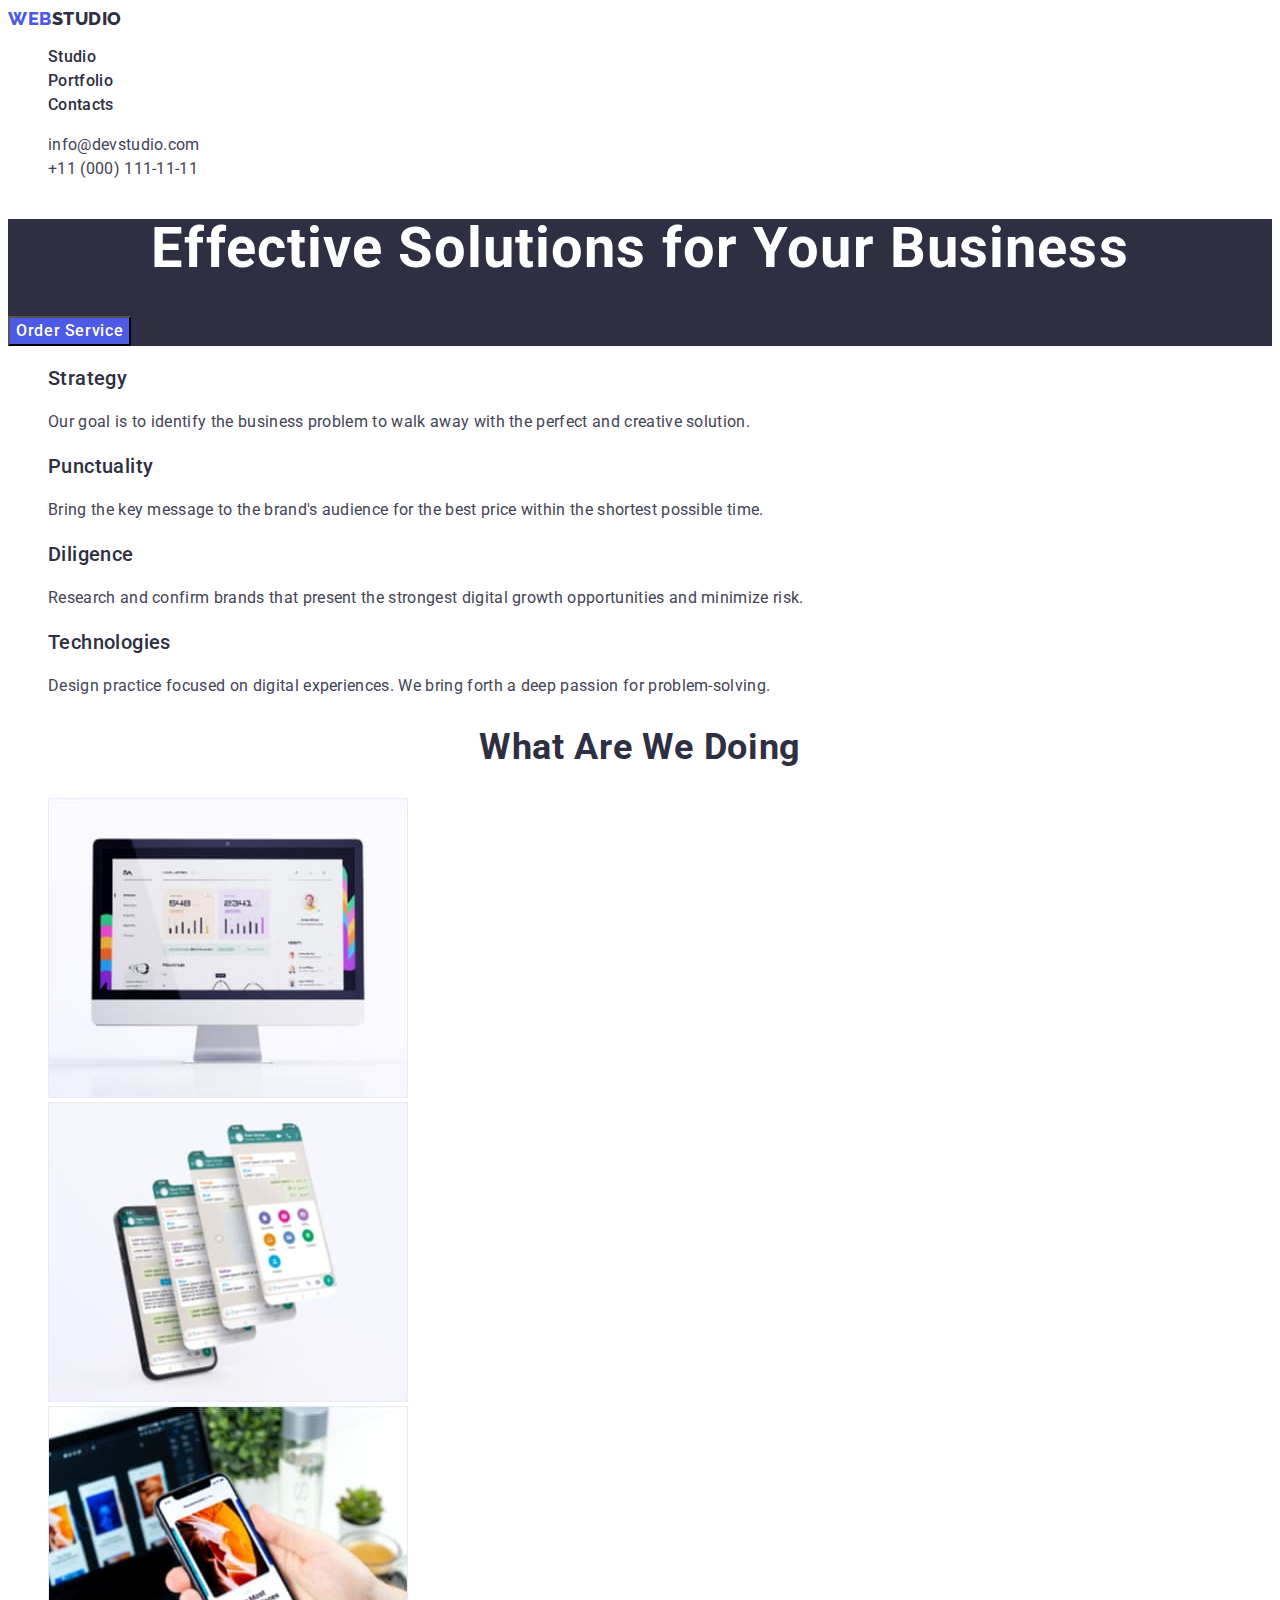
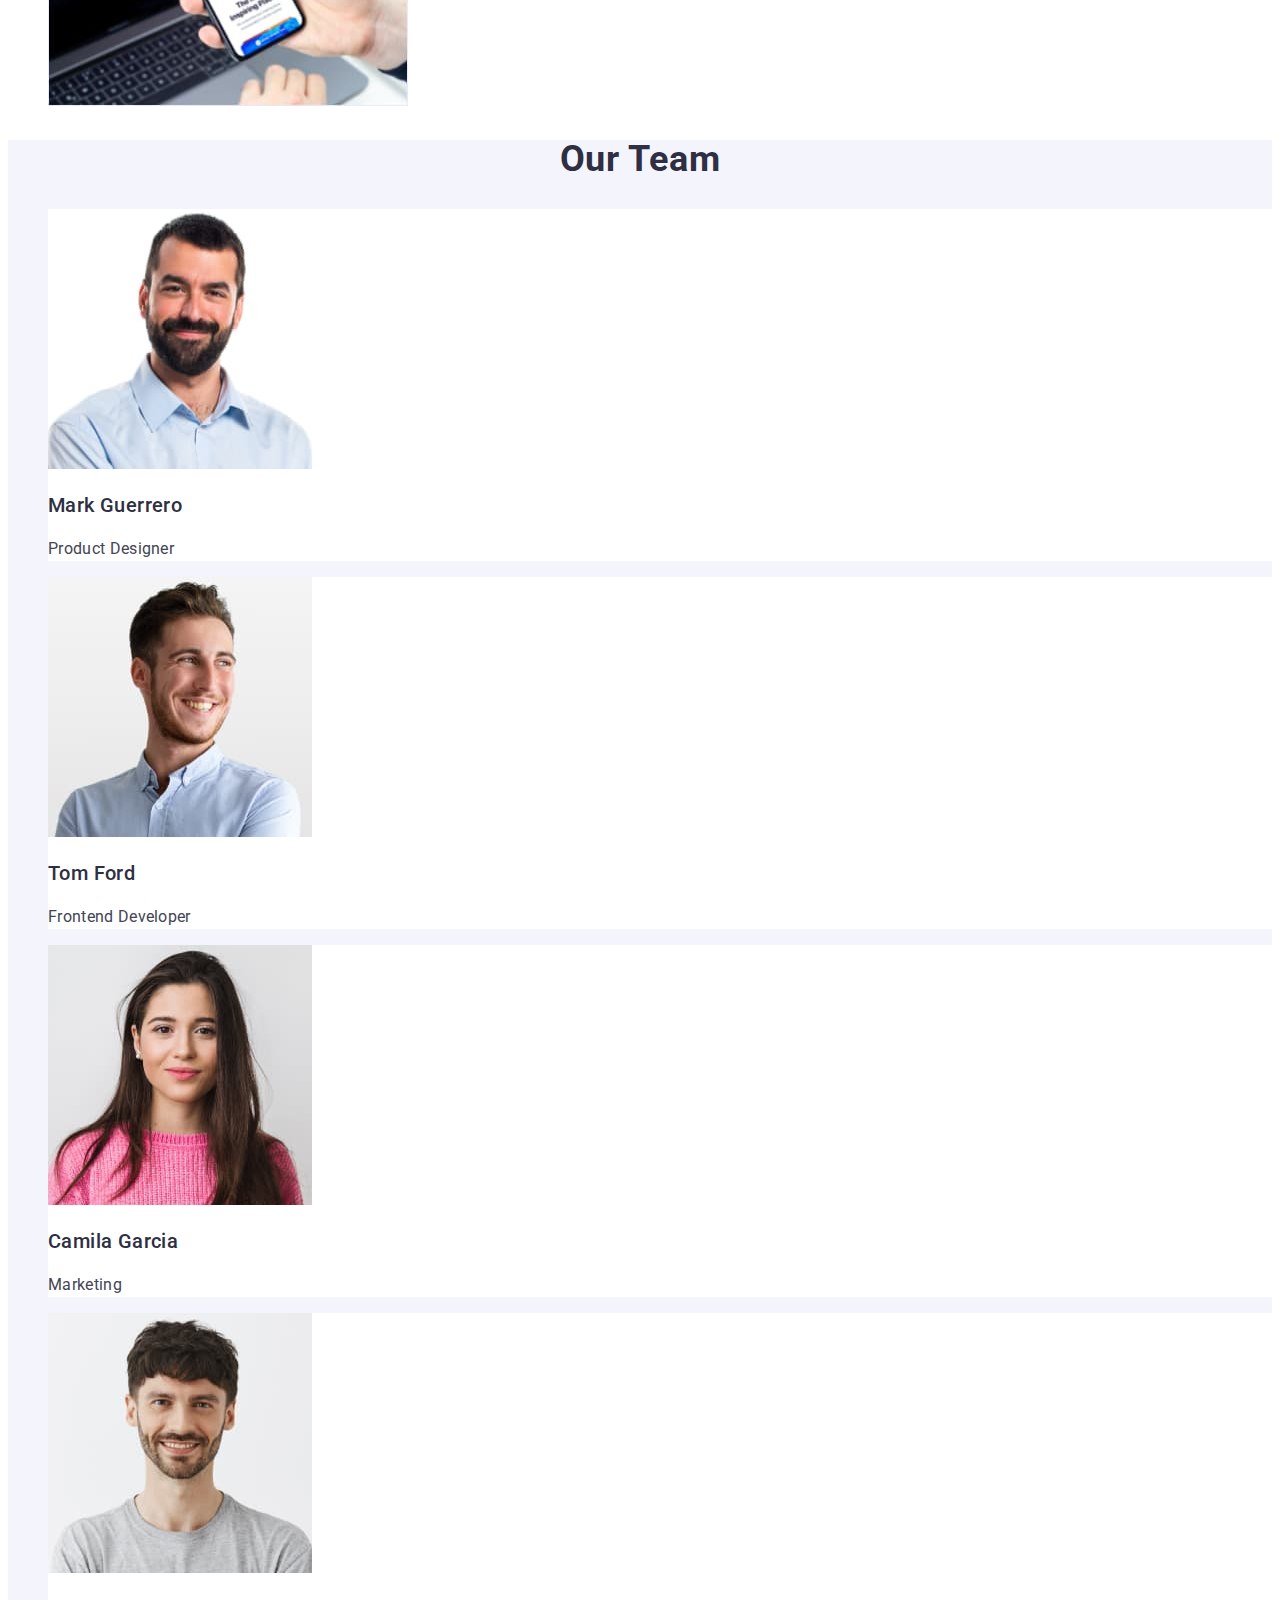
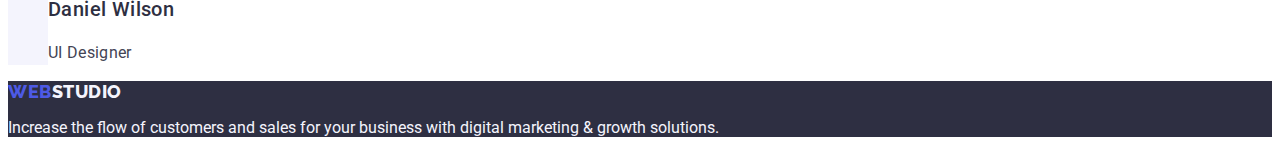
==== index.html @ 3f7d2af2 "Initial commit" ====
<!DOCTYPE html>
<html lang="en">

<head>
    <meta charset="UTF-8">
    <meta http-equiv="X-UA-Compatible" content="IE=edge">
    <meta name="viewport" content="width=device-width, initial-scale=1.0">
    <title>Document</title>

    <link rel="preconnect" href="https://fonts.googleapis.com">
    <link rel="preconnect" href="https://fonts.gstatic.com" crossorigin>
    <link href="https://fonts.googleapis.com/css2?family=Raleway:wght@800&family=Roboto:wght@400;500;700;900&display=swap" rel="stylesheet">

    <link rel="stylesheet" href="./css/styles.css">
</head>

<body>
    
    <header class="page-header">
        <nav class="main-nav">
            <a class="logo-link link" href="./index.html">Web<span style="color: #2e2f42;">Studio</span></a>

            <ul class="menu-list list">
                <li class="menu-item"><a class="link menu-link" href="./index.html">Studio</a></li>
                <li class="menu-item"><a class="link menu-link" href="./portfolio.html">Portfolio</a></li>
                <li class="menu-item"><a class="link menu-link" href="">Contacts</a></li>
            </ul>
        </nav>

        <address class="addres-list"> 
            <ul class="list">
                <li><a class="link link-addres"  href="mailto:info@devstudio.com">info@devstudio.com</a></li>
                <li><a class="link link-addres" href="tel:+110001111111">+11 (000) 111-11-11</a></li>
            </ul>
        </address>
            

    </header>

        <main>

            
            <section class="hero">
                <h1 class="main-title">Effective Solutions for Your Business</h1>
                <button type="button" class="order-btn">Order Service</button>
            </section>
            

            <section>
                <h2 class="sub-title" hidden>features</h2>
                <ul class="list">
            
                    <li>
                        <h3 class="sub-title-text">Strategy</h3>
                        <p class="par">Our goal is to identify the business problem to walk away with the perfect and creative solution.</p>
                    </li>

                    <li>
                        <h3 class="sub-title-text">Punctuality</h3>
                        <p class="par">Bring the key message to the brand's audience for the best price within the shortest possible time.</p>
                    </li>

                    <li>
                        <h3 class="sub-title-text">Diligence</h3>
                        <p class="par">Research and confirm brands that present the strongest digital growth opportunities and minimize risk.</p>
                    </li>

                    <li>
                        <h3 class="sub-title-text">Technologies</h3>
                        <p class="par">Design practice focused on digital experiences. We bring forth a deep passion for problem-solving.</p>
                    </li>
                </ul>

            </section>

                
            <section>

                <h2 class="sub-title">What are we doing</h2>

                <ul class="list">
                    <li><img src="./images/main/monitor.jpg" alt="monitor" width="360"></li>
                    <li><img src="./images/main/phones.jpg" alt="screen" width="360"></li>
                    <li><img src="./images/main/phone.jpg" alt="phone" width="360"></li>
                </ul>
            </section>

            <section class="section-team">
                <h2 class="sub-title" >Our Team</h2>
                <ul class="list">
                    <li class="list-team">
                        <img src="./images/main/mark.jpg" alt="mark" width="264">
                        <h3 class="sub-title-text">Mark Guerrero</h3>
                        <p class="par">Product Designer</p>
                    </li>

                    <li class="list-team">
                        <img src="./images/main/tom.jpg" alt="tom" width="264">
                        <h3 class="sub-title-text">Tom Ford</h3>
                        <p class="par">Frontend Developer</p>
                    </li>

                    <li class="list-team">
                        <img src="./images/main/camila.jpg" alt="camila" width="264">
                        <h3 class="sub-title-text">Camila Garcia</h3>
                        <p class="par">Marketing</p>
                    </li>

                    <li class="list-team">
                        <img src="./images/main/daniel.jpg" alt="daniel" width="264">
                        <h3 class="sub-title-text">Daniel Wilson</h3>
                        <p class="par">UI Designer</p>
                    </li>
                </ul>
            </section>
        </main>

        <footer class="foot">           
                <a class="logo-link link" href="./index.html">Web<span class="logotext">Studio</span></a>
                <p class="par-f">Increase the flow of customers and sales for your business with digital marketing & growth solutions.</p>
        </footer>
</body>
</html>
---- css/styles.css ----
.list {
    list-style: none;
} 

.link {
text-decoration: none;
}

body {
    font-family: "Roboto", sans-serif;
    color: #434455;
}

.page-header {

}

.main-nav {

}

.logo-link {
    font-family: "Raleway", sans-serif;
    font-weight: 800;
    font-size: 18px;
    line-height: 1.17;
    letter-spacing: 0.03em;
    text-transform: uppercase;
    color: #4D5AE5;
}

.logo-text {
    color: #2e2f42;
}

.menu-list {

}

.menu-item {
    color: #2e2f42;
    font-weight: 500;
    line-height: 1.5;
    letter-spacing: 0.02em;

}

.menu-link {
    color: #2e2f42;
    
    }

.menu-link:hover,
.menu-link:focus {
    color: #404bbf;
}

.addres-list {
    font-style: normal;
}

.link-addres {
    font-size: 16px;
    line-height: 1.5;
    letter-spacing: 0.02em;
    color: #434455;
    ;
}

.link-addres:hover,
.link-addres:focus {
    color: #404bbf;
}

.hero {
    background-color: #2e2f42;
}

.main-title {
    font-size: 56px;
    line-height: 1.07;
    text-align: center;
    letter-spacing: 0.02em;
    color: #ffffff;
}

.order-btn {
    font-family: "Roboto", sans-serif;
    font-weight: 500;
    font-size: 16px;
    line-height: 1.5;
    letter-spacing: 0.04em;
    color: #ffffff;
    cursor: pointer;
    background: #4D5AE5;
}

.order-btn:hover,
.order-btn:focus {
    color: #404BBF; 
}

.sub-title {
    font-size: 36px;
    line-height: 1.11;
    text-align: center;
    letter-spacing: 0.02em;
    text-transform: capitalize;
    color: #2e2f42;

}

.sub-title-text {
    font-weight: 500;
    font-size: 20px;
    line-height: 1.2;
    letter-spacing: 0.02em;
    color: #2e2f42;
}

.par {
    font-size: 16px;
    line-height: 1.5;
    letter-spacing: 0.02em;
    color: #434455;
}

.section-team {
    background-color: #F4F4FD
}

.list-team {
    background-color: #FFFFFF
}

.foot {
    background-color: #2e2f42;
}

.logotext {
    color: #f4f4fd;
}

.par-f {
    color: #f4f4fd;
}

.main-port {

}

.but-port {
    font-family: "Roboto", sans-serif;
    font-weight: 500;
    font-size: 16px;
    line-height: 1.5;
    letter-spacing: 0.04em;
    color: #4d5ae5;
    cursor: pointer;
    background-color: #F4F4FD;
}

.but-port:hover,
.but-port:focus {
    color: #FFFFFF;
    background-color: #404BBF;
}
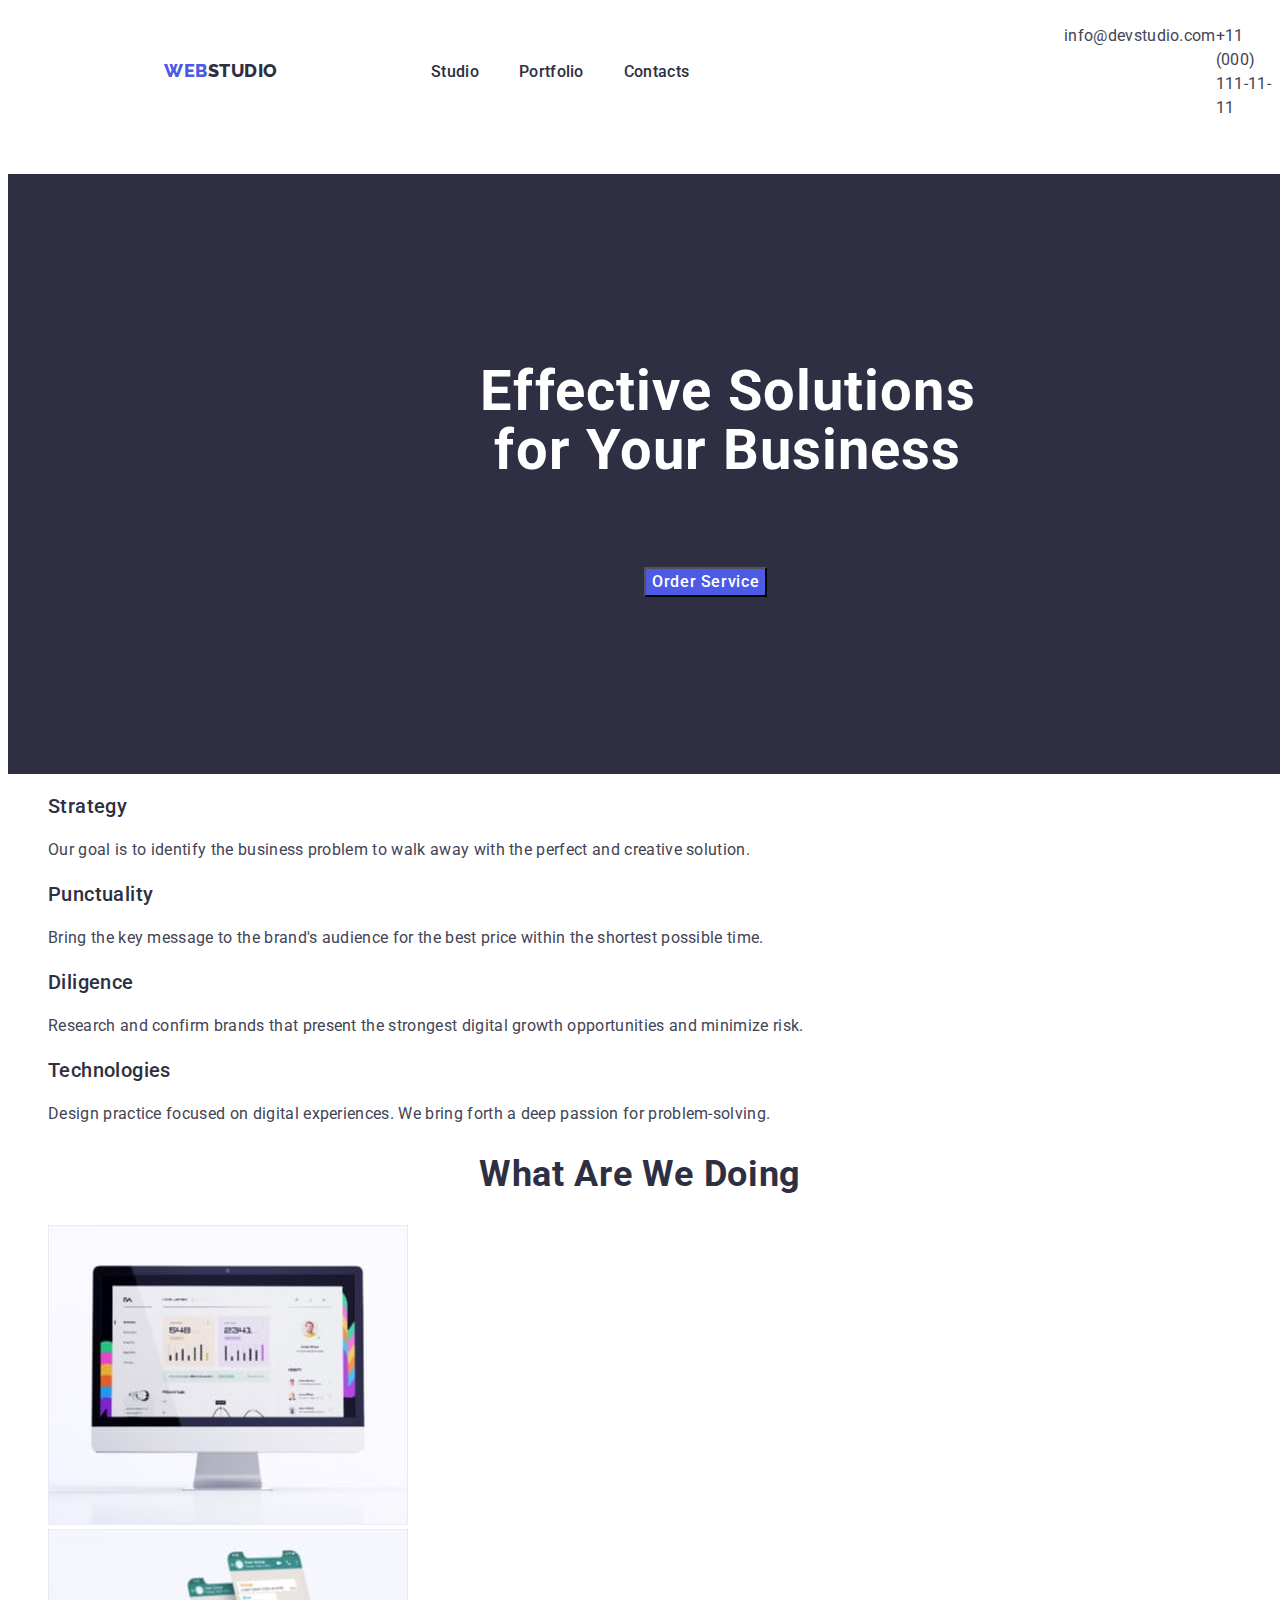
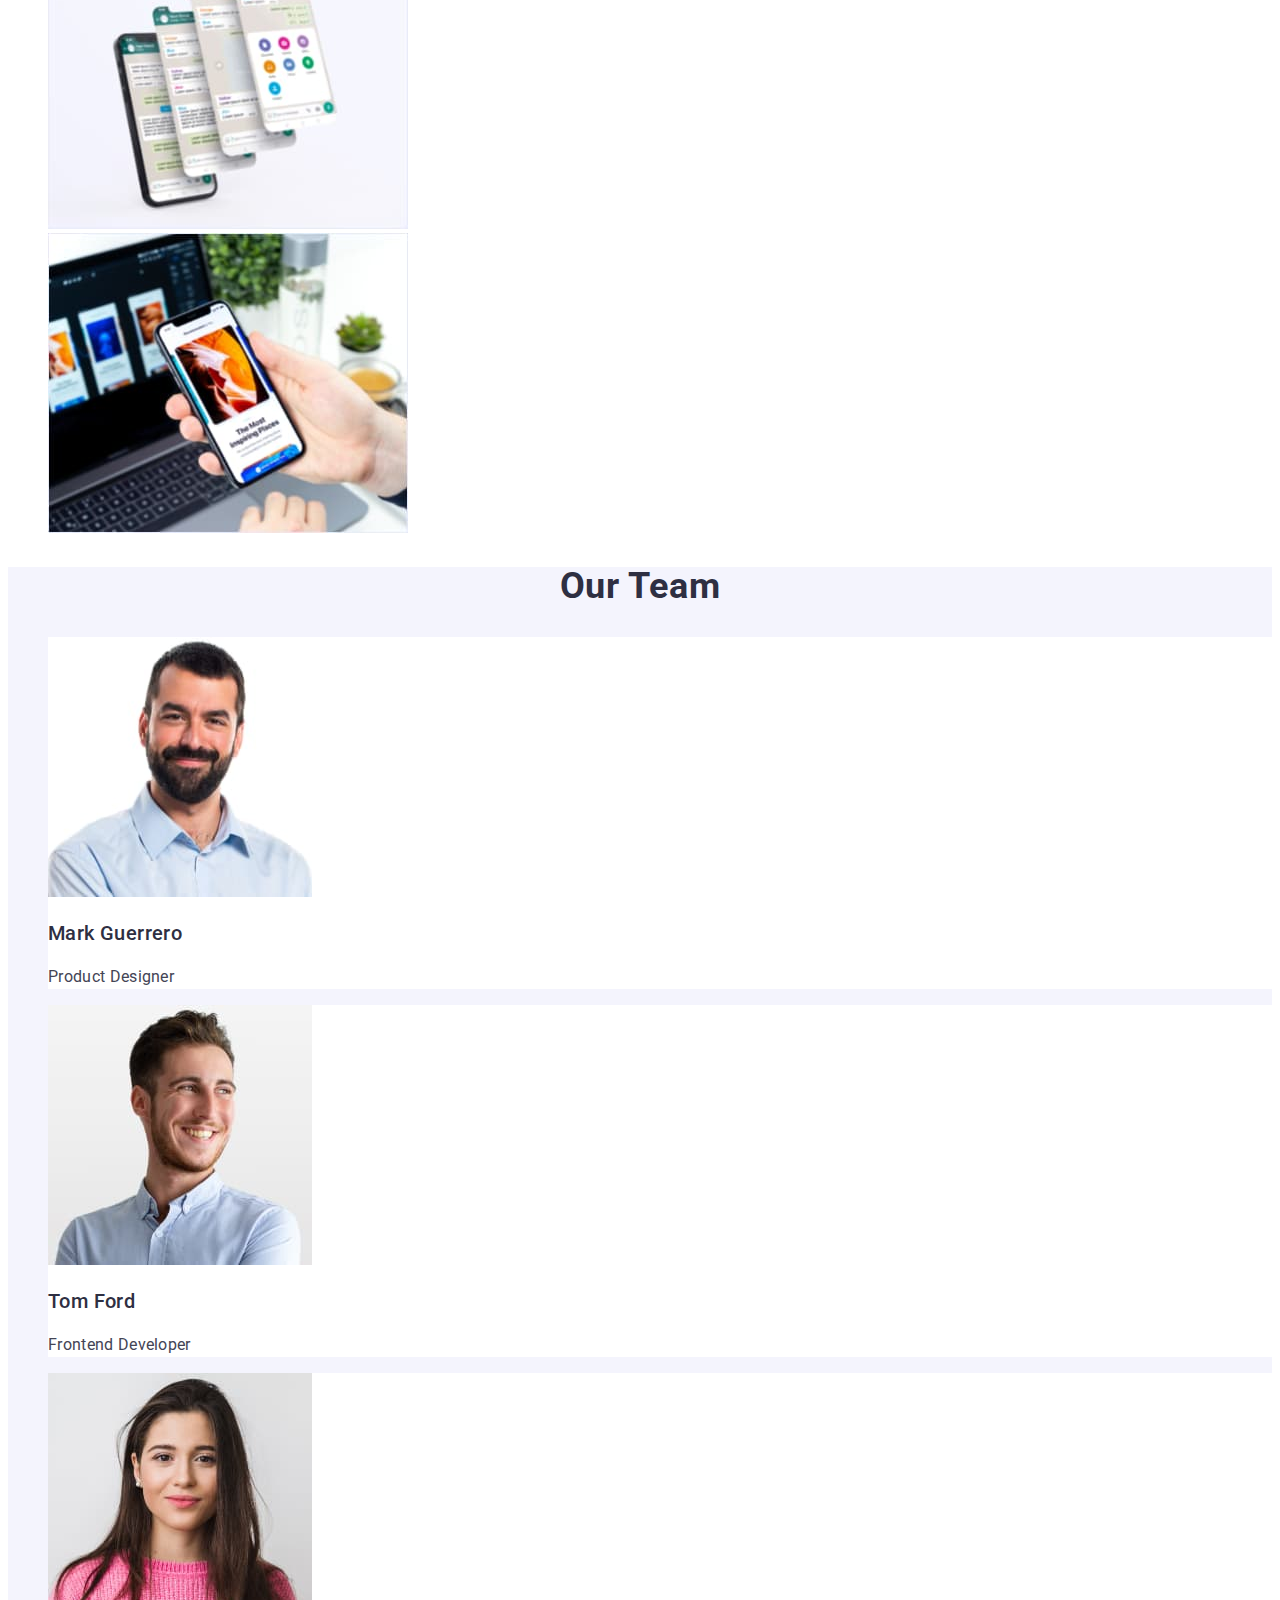
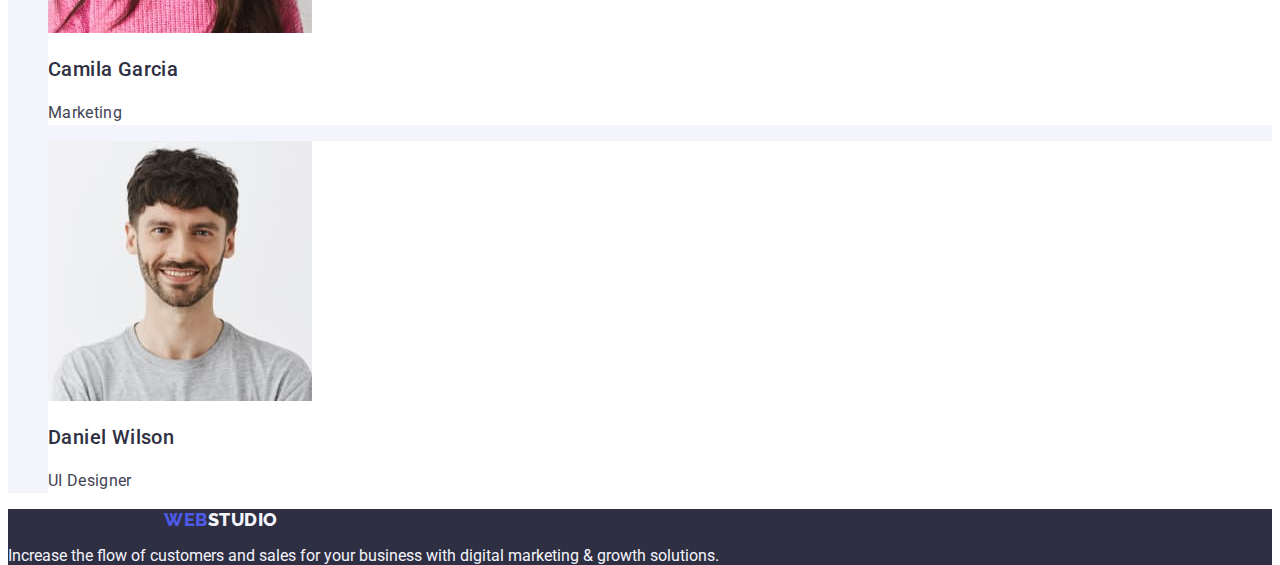
==== commit fc8464d3: "edit" ====
--- a/index.html
+++ b/index.html
@@ -12,9 +12,10 @@
     <link href="https://fonts.googleapis.com/css2?family=Raleway:wght@800&family=Roboto:wght@400;500;700;900&display=swap" rel="stylesheet">
 
     <link rel="stylesheet" href="./css/styles.css">
+    <link rel="stylesheet" href="node_modules/modern-normalize/modern-normalize.css">
 </head>
 
-<body>
+<body class="container">
     
     <header class="page-header">
         <nav class="main-nav">
@@ -28,7 +29,7 @@
         </nav>
 
         <address class="addres-list"> 
-            <ul class="list">
+            <ul class="list-adress list">
                 <li><a class="link link-addres"  href="mailto:info@devstudio.com">info@devstudio.com</a></li>
                 <li><a class="link link-addres" href="tel:+110001111111">+11 (000) 111-11-11</a></li>
             </ul>
--- a/css/styles.css
+++ b/css/styles.css
@@ -6,18 +6,27 @@
 text-decoration: none;
 }
 
+.container {
+height: 1158px;
+
+}
+
 body {
     font-family: "Roboto", sans-serif;
     color: #434455;
 }
 
-.page-header {
-
+.page-header { 
+    display: flex;
+    align-items: center;
 }
 
 .main-nav {
-
-}
+    display: flex;
+    
+}
+
+
 
 .logo-link {
     font-family: "Raleway", sans-serif;
@@ -27,6 +36,11 @@
     letter-spacing: 0.03em;
     text-transform: uppercase;
     color: #4D5AE5;
+    width: 115px;
+    height: 24px;
+    margin: 24px 0px 24px 156px;
+    margin-right: 76px;
+    margin-left: 156px;
 }
 
 .logo-text {
@@ -34,16 +48,26 @@
 }
 
 .menu-list {
-
-}
+    display: flex;
+    margin: auto;
+    width: 261px;
+    height: 24px;
+    padding: 24px 0px 24px 76px;
+    align-self: center;
+    }
+
 
 .menu-item {
     color: #2e2f42;
     font-weight: 500;
     line-height: 1.5;
     letter-spacing: 0.02em;
-
-}
+}
+
+.menu-item:not(:last-child) {
+    margin-right: 40px;
+}
+
 
 .menu-link {
     color: #2e2f42;
@@ -57,6 +81,13 @@
 
 .addres-list {
     font-style: normal;
+    display: flex;    
+    margin-left: 332px;
+}
+
+.list-adress {
+    display: flex;
+
 }
 
 .link-addres {
@@ -74,6 +105,9 @@
 
 .hero {
     background-color: #2e2f42;
+    height: 600px;
+    width: 1440px;
+
 }
 
 .main-title {
@@ -82,6 +116,10 @@
     text-align: center;
     letter-spacing: 0.02em;
     color: #ffffff;
+    height: 120px;
+    width: 496px;
+    padding-top: 188px;
+    padding-left: 472px;
 }
 
 .order-btn {
@@ -93,6 +131,8 @@
     color: #ffffff;
     cursor: pointer;
     background: #4D5AE5;
+    margin-top: 48px;
+    margin-left: 636px;
 }
 
 .order-btn:hover,
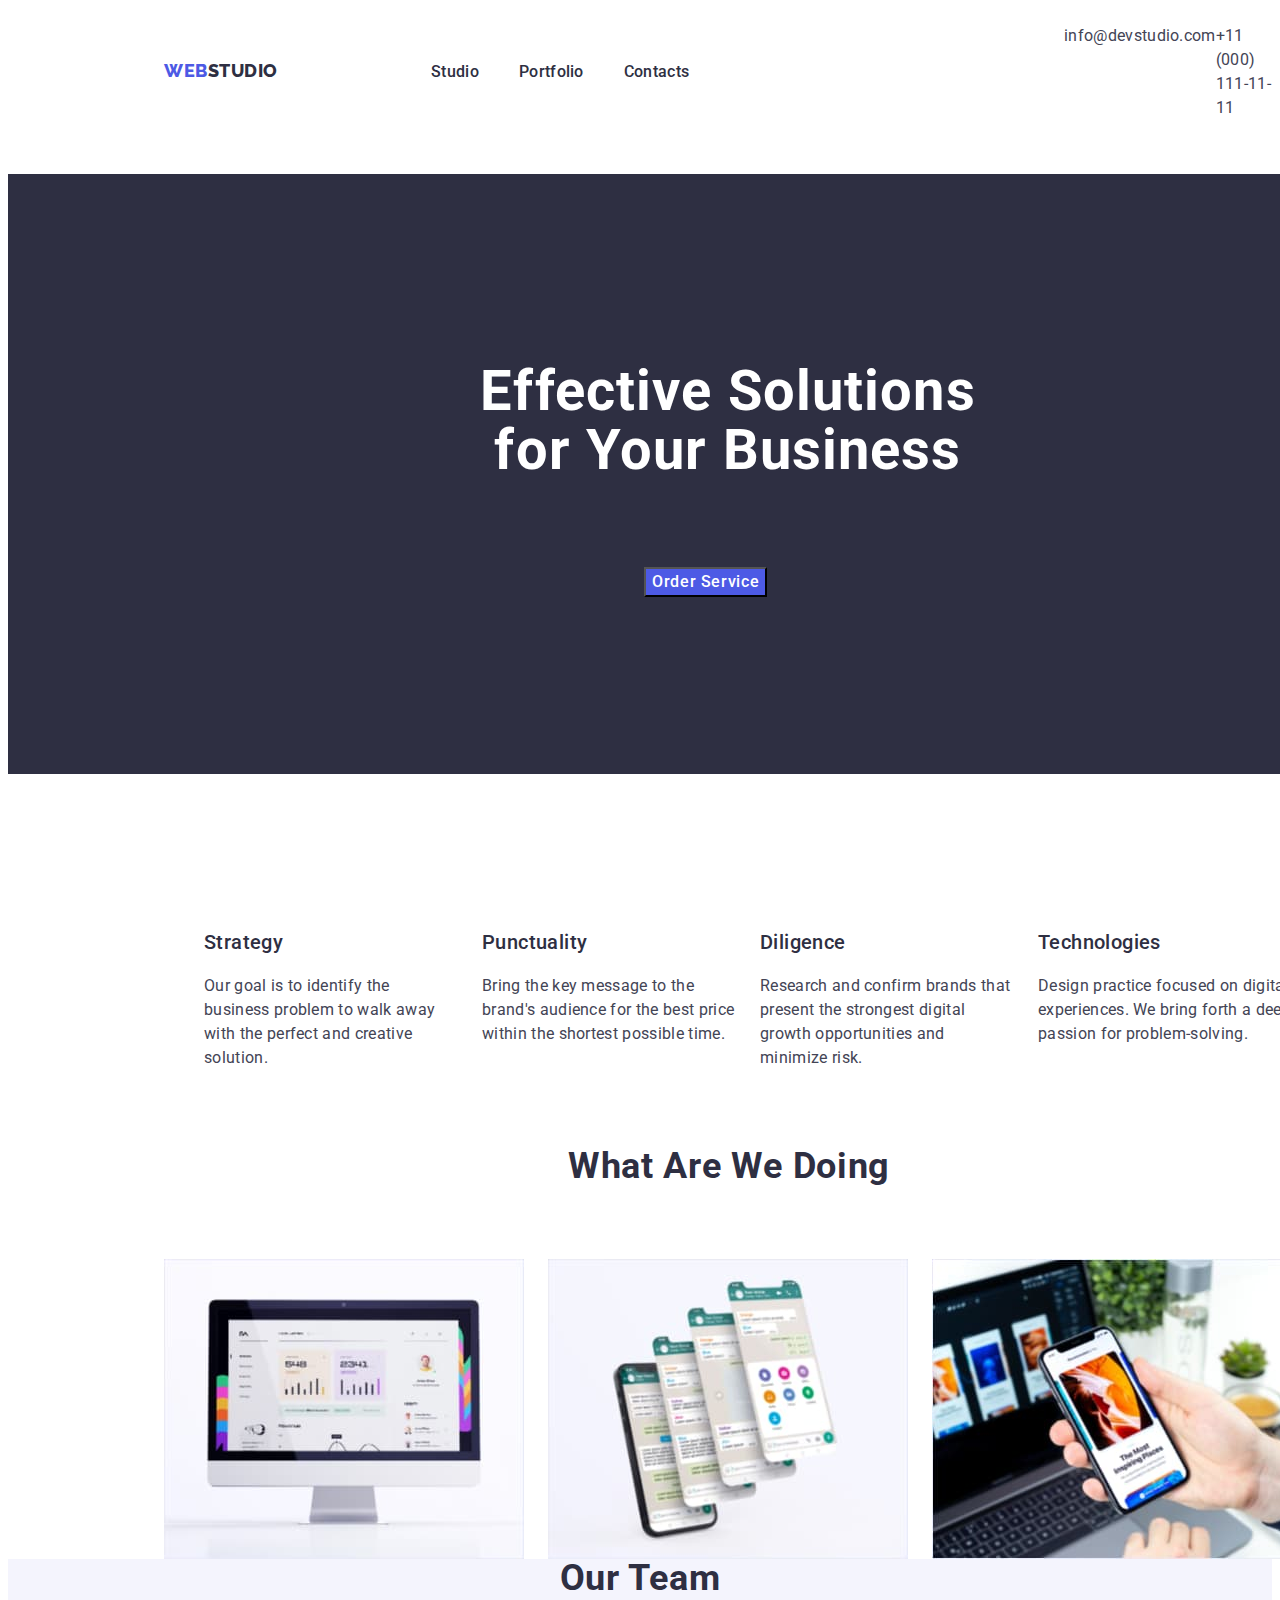
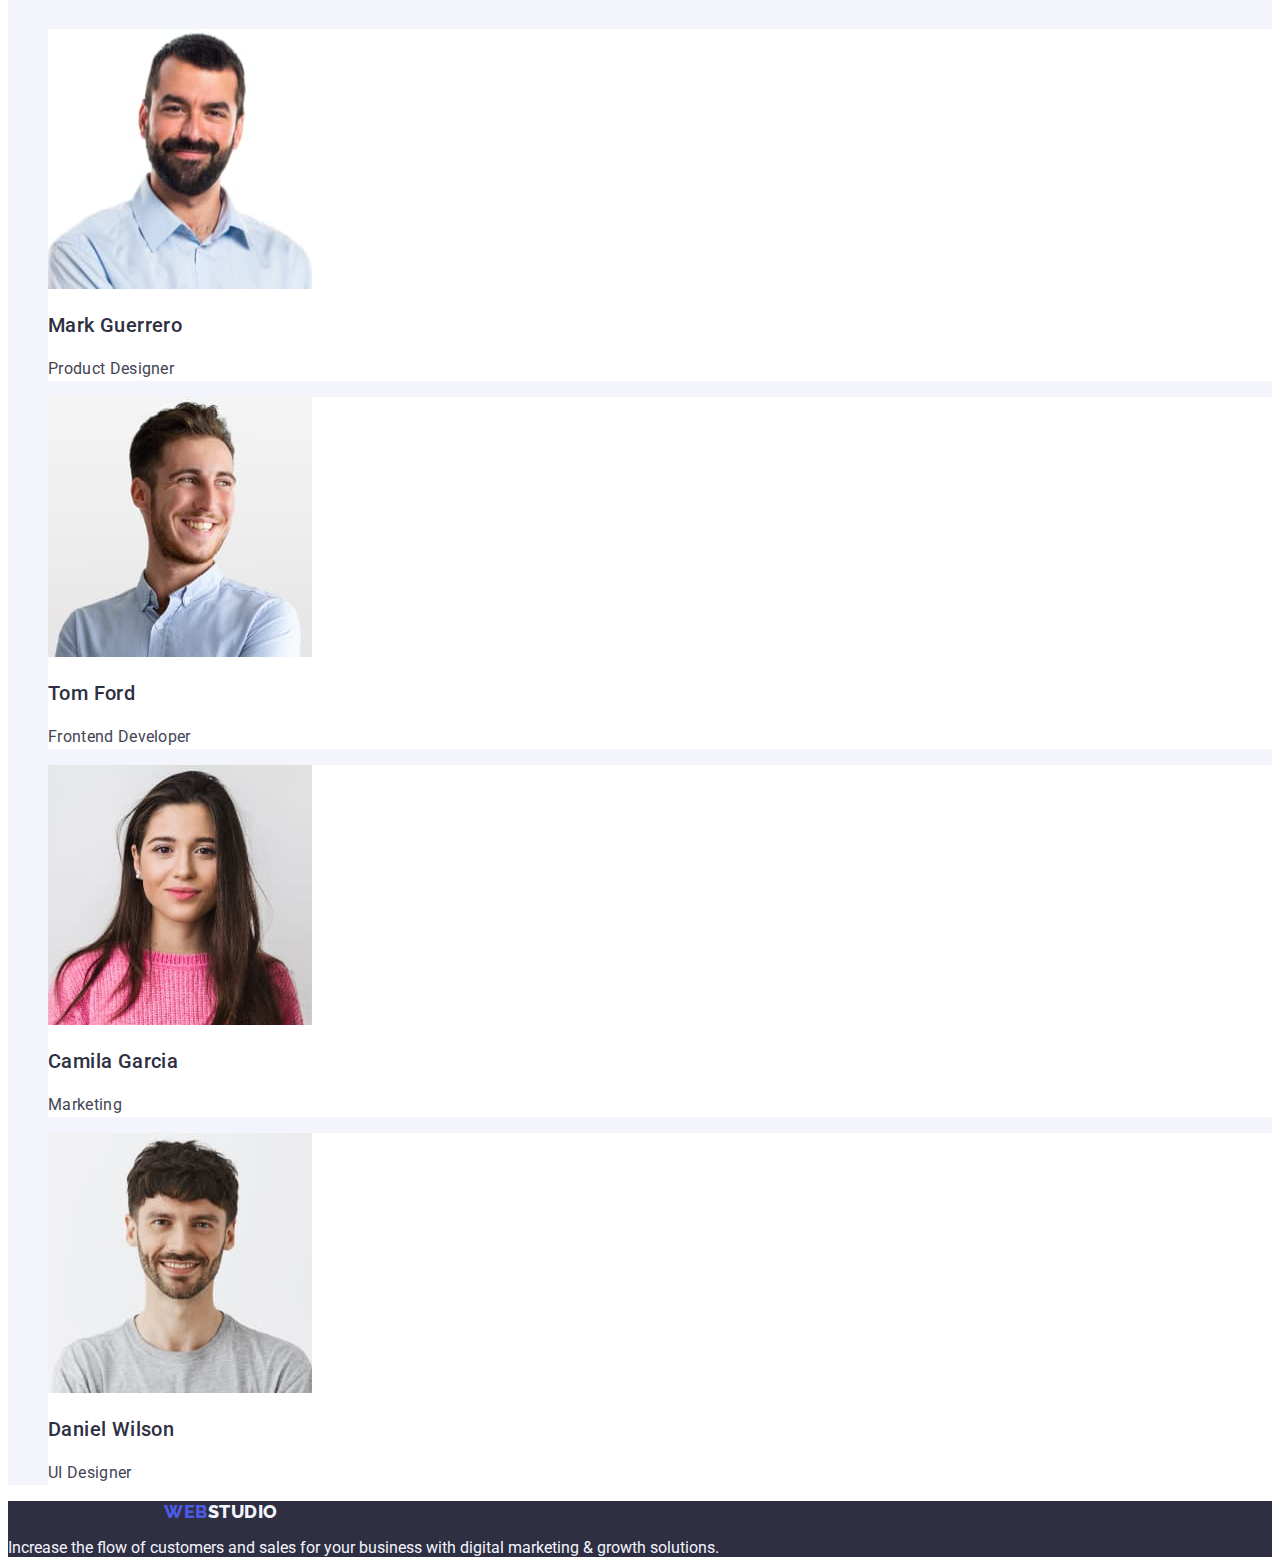
==== commit 1e8ea644: "edit" ====
--- a/index.html
+++ b/index.html
@@ -47,26 +47,26 @@
             </section>
             
 
-            <section>
+            <section class="section-list">
                 <h2 class="sub-title" hidden>features</h2>
-                <ul class="list">
+                <ul class="list future-list">
             
-                    <li>
+                    <li class="future-list-item">
                         <h3 class="sub-title-text">Strategy</h3>
                         <p class="par">Our goal is to identify the business problem to walk away with the perfect and creative solution.</p>
                     </li>
 
-                    <li>
+                    <li class="future-list-item">
                         <h3 class="sub-title-text">Punctuality</h3>
                         <p class="par">Bring the key message to the brand's audience for the best price within the shortest possible time.</p>
                     </li>
 
-                    <li>
+                    <li class="future-list-item">
                         <h3 class="sub-title-text">Diligence</h3>
                         <p class="par">Research and confirm brands that present the strongest digital growth opportunities and minimize risk.</p>
                     </li>
 
-                    <li>
+                    <li class="future-list-item">
                         <h3 class="sub-title-text">Technologies</h3>
                         <p class="par">Design practice focused on digital experiences. We bring forth a deep passion for problem-solving.</p>
                     </li>
@@ -75,14 +75,14 @@
             </section>
 
                 
-            <section>
+            <section class="pic-section">
 
-                <h2 class="sub-title">What are we doing</h2>
+                <h2 class="sub-title sub-title-pic">What are we doing</h2>
 
-                <ul class="list">
-                    <li><img src="./images/main/monitor.jpg" alt="monitor" width="360"></li>
-                    <li><img src="./images/main/phones.jpg" alt="screen" width="360"></li>
-                    <li><img src="./images/main/phone.jpg" alt="phone" width="360"></li>
+                <ul class="list pic-list">
+                    <li class="pic-list-item"><img src="./images/main/monitor.jpg" alt="monitor" width="360"></li>
+                    <li class="pic-list-item"><img src="./images/main/phones.jpg" alt="screen" width="360"></li>
+                    <li class="pic-list-item"><img src="./images/main/phone.jpg" alt="phone" width="360"></li>
                 </ul>
             </section>
 
--- a/css/styles.css
+++ b/css/styles.css
@@ -140,6 +140,32 @@
     color: #404BBF; 
 }
 
+.section-list {
+    padding-left: 156px;
+    padding-top: 120px;
+    height: 104px;
+    width: 1128px;
+}
+
+.future-list {
+    display: flex;
+}
+
+.future-list-item {
+    width: 264px;
+}
+
+.future-list-item:not(:last-child) {
+    margin-right: 24px;
+}
+
+.pic-section {
+    height: 412px;
+    width: 1128px;
+    padding-top: 120px;
+}
+
+
 .sub-title {
     font-size: 36px;
     line-height: 1.11;
@@ -147,7 +173,11 @@
     letter-spacing: 0.02em;
     text-transform: capitalize;
     color: #2e2f42;
-
+    }
+
+.sub-title-pic {
+    width: 324px;
+    margin-left: 559px;
 }
 
 .sub-title-text {
@@ -156,6 +186,22 @@
     line-height: 1.2;
     letter-spacing: 0.02em;
     color: #2e2f42;
+    
+}
+
+.pic-list{
+    display: flex;
+    margin-top: 72px;
+    padding-left: 156px;
+}
+
+.pic-list-item {
+    width: 360px;
+    height: 300px;
+}
+
+.pic-list-item:not(:last-child) {
+    margin-right: 24px;
 }
 
 .par {
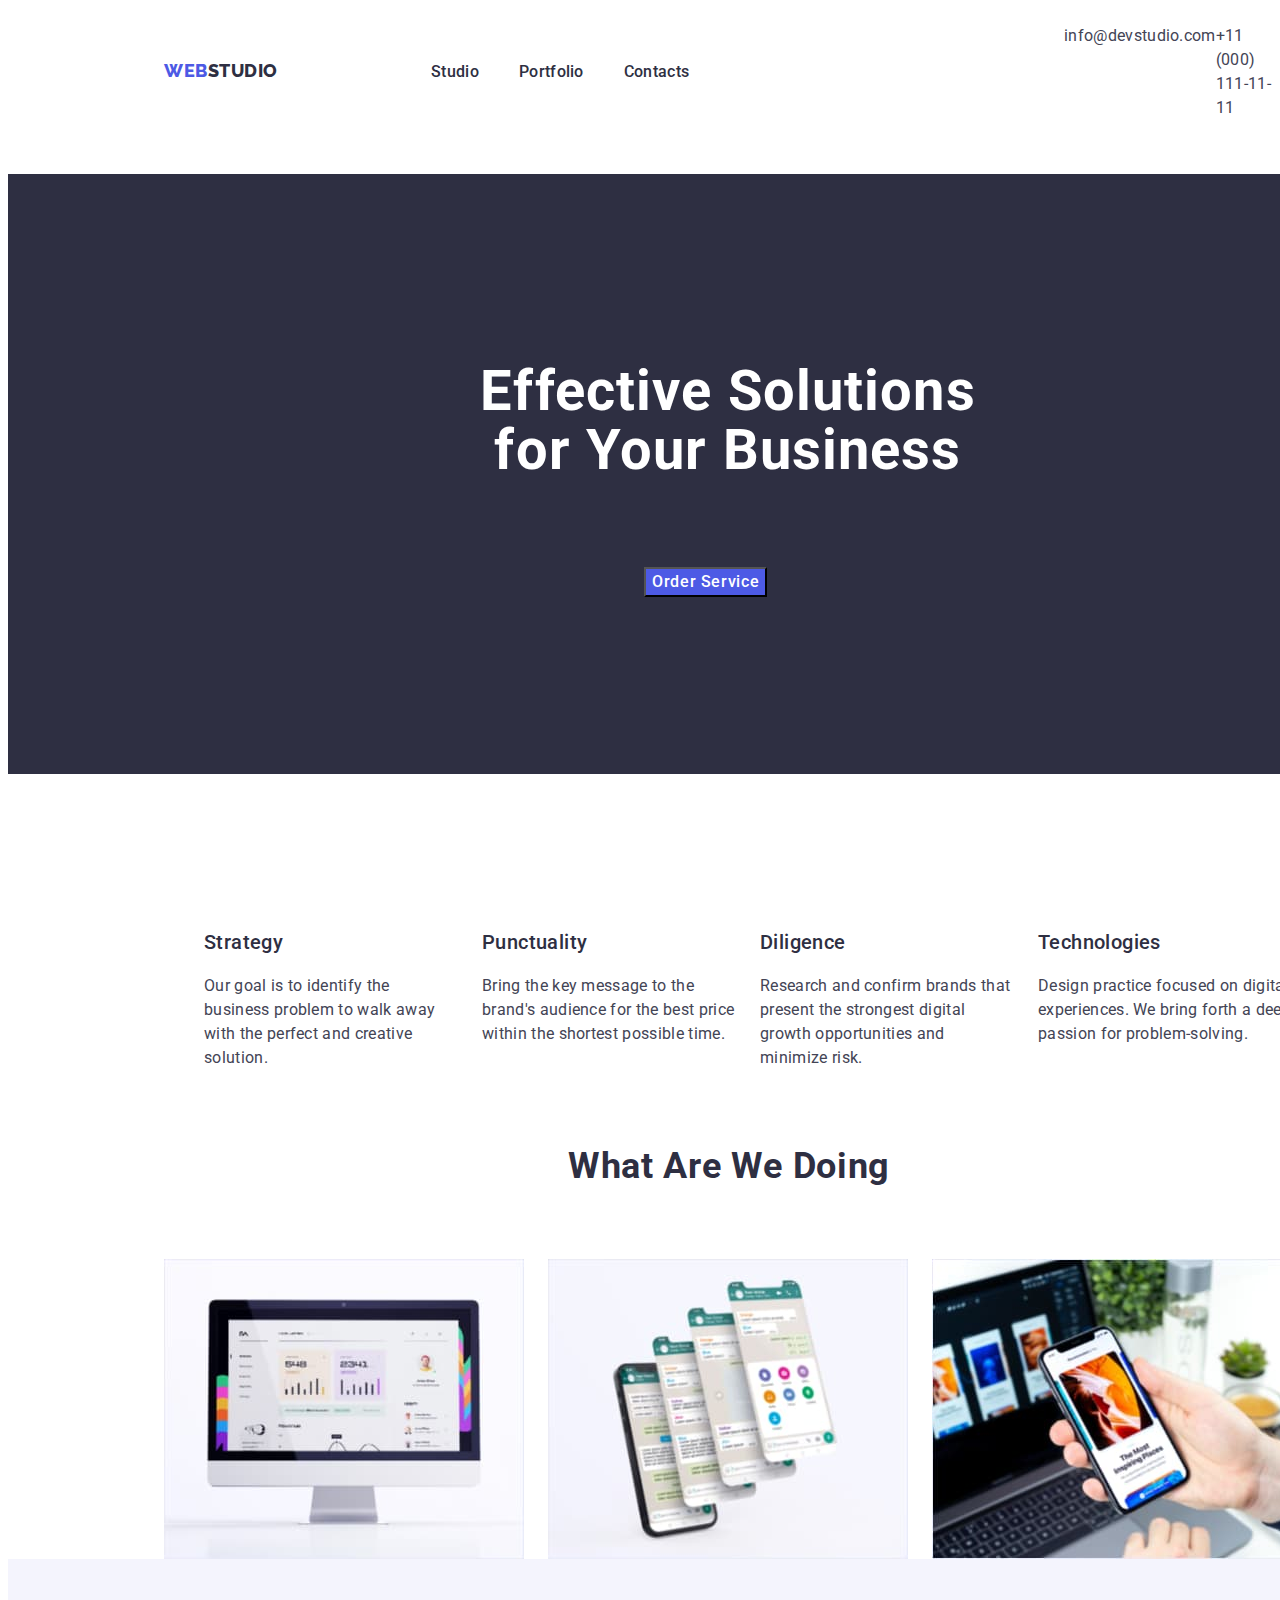
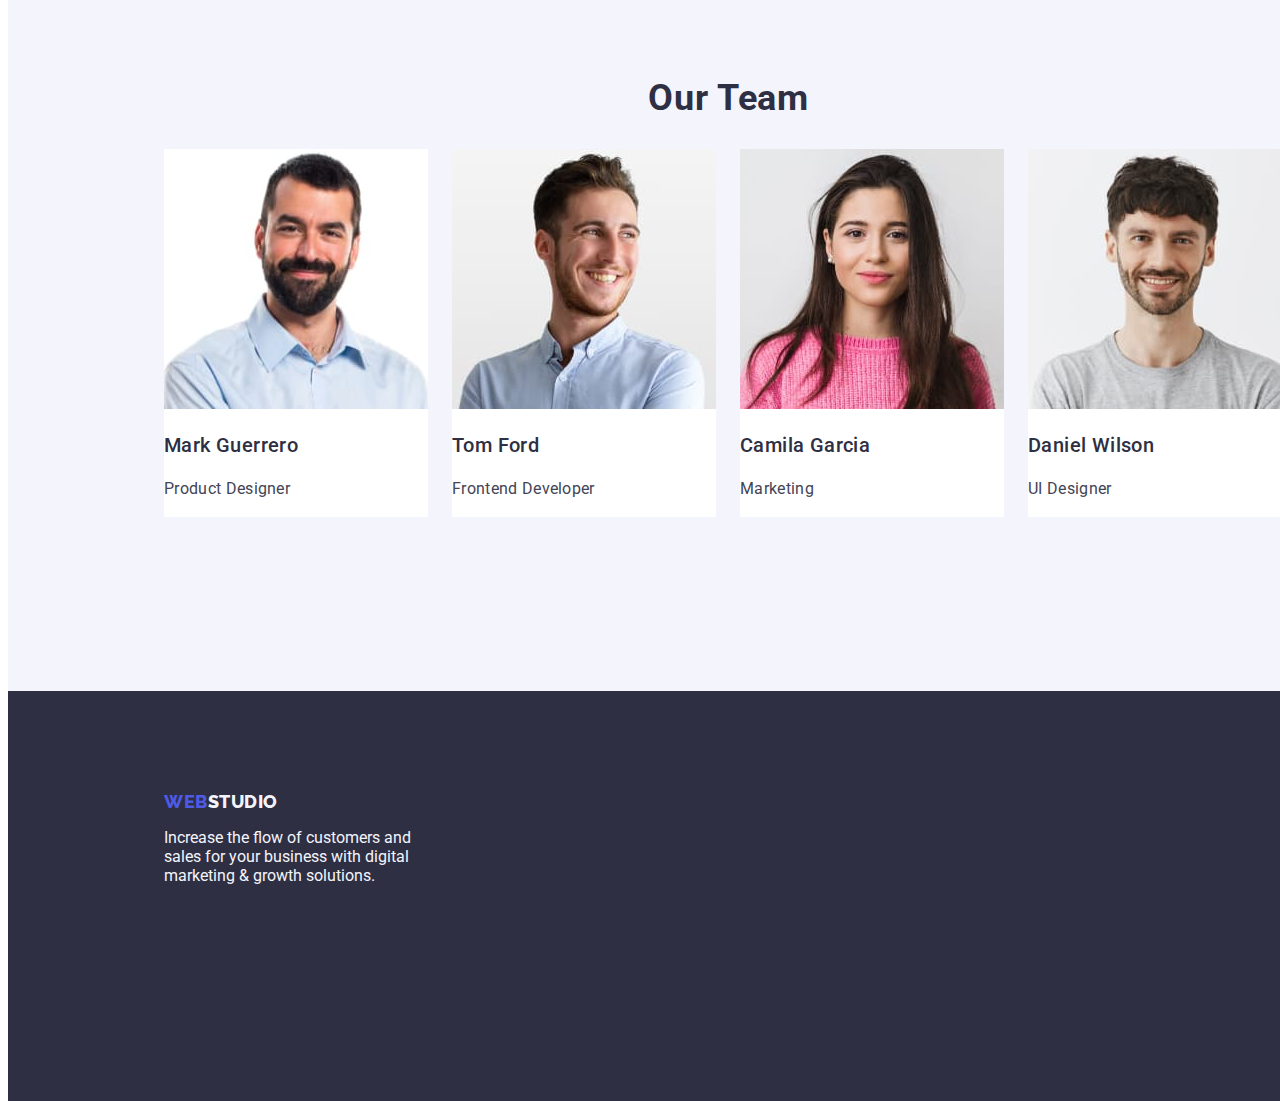
==== commit 627dd503: "edit" ====
--- a/index.html
+++ b/index.html
@@ -87,27 +87,29 @@
             </section>
 
             <section class="section-team">
-                <h2 class="sub-title" >Our Team</h2>
-                <ul class="list">
-                    <li class="list-team">
+                <h2 class="sub-title sub-title-team" >Our Team</h2>
+
+                <ul class="list list-team">
+
+                    <li class="list-team-item">
                         <img src="./images/main/mark.jpg" alt="mark" width="264">
                         <h3 class="sub-title-text">Mark Guerrero</h3>
                         <p class="par">Product Designer</p>
                     </li>
 
-                    <li class="list-team">
+                    <li class="list-team-item">
                         <img src="./images/main/tom.jpg" alt="tom" width="264">
                         <h3 class="sub-title-text">Tom Ford</h3>
                         <p class="par">Frontend Developer</p>
                     </li>
 
-                    <li class="list-team">
+                    <li class="list-team-item">
                         <img src="./images/main/camila.jpg" alt="camila" width="264">
                         <h3 class="sub-title-text">Camila Garcia</h3>
                         <p class="par">Marketing</p>
                     </li>
 
-                    <li class="list-team">
+                    <li class="list-team-item">
                         <img src="./images/main/daniel.jpg" alt="daniel" width="264">
                         <h3 class="sub-title-text">Daniel Wilson</h3>
                         <p class="par">UI Designer</p>
@@ -117,7 +119,7 @@
         </main>
 
         <footer class="foot">           
-                <a class="logo-link link" href="./index.html">Web<span class="logotext">Studio</span></a>
+                <a class="logo-link link logo-link-footer" href="./index.html">Web<span class="logotext">Studio</span></a>
                 <p class="par-f">Increase the flow of customers and sales for your business with digital marketing & growth solutions.</p>
         </footer>
 </body>
--- a/css/styles.css
+++ b/css/styles.css
@@ -204,6 +204,7 @@
     margin-right: 24px;
 }
 
+
 .par {
     font-size: 16px;
     line-height: 1.5;
@@ -212,15 +213,46 @@
 }
 
 .section-team {
-    background-color: #F4F4FD
+    background-color: #F4F4FD;
+    width: 1440px;
+    height: 732px;
+}
+
+.sub-title-team {
+    height: 40px;
+    width: 163px;
+    padding-top: 120px;
+    padding-left: 639px;
 }
 
 .list-team {
-    background-color: #FFFFFF
+    display: flex;
+    padding-left: 156px;
+    margin: 0px;
+}
+
+.list-team-item {
+    display: block;
+    background-color: #FFFFFF;
+    width: 264px;
+}
+
+.list-team-item:not(:last-child) {
+    margin-right: 24px;
 }
 
 .foot {
     background-color: #2e2f42;
+    width: 1440px;
+    height: 310px;
+    padding-top: 100px;
+}
+
+.logo-link-footer {
+    margin-left: 156px;
+    margin-top: 100px;
+    height: auto;
+    width: auto;
 }
 
 .logotext {
@@ -229,6 +261,10 @@
 
 .par-f {
     color: #f4f4fd;
+    width: 264px;
+    height: 72px;
+    margin-left: 156px;
+    margin-top: 16px;
 }
 
 .main-port {
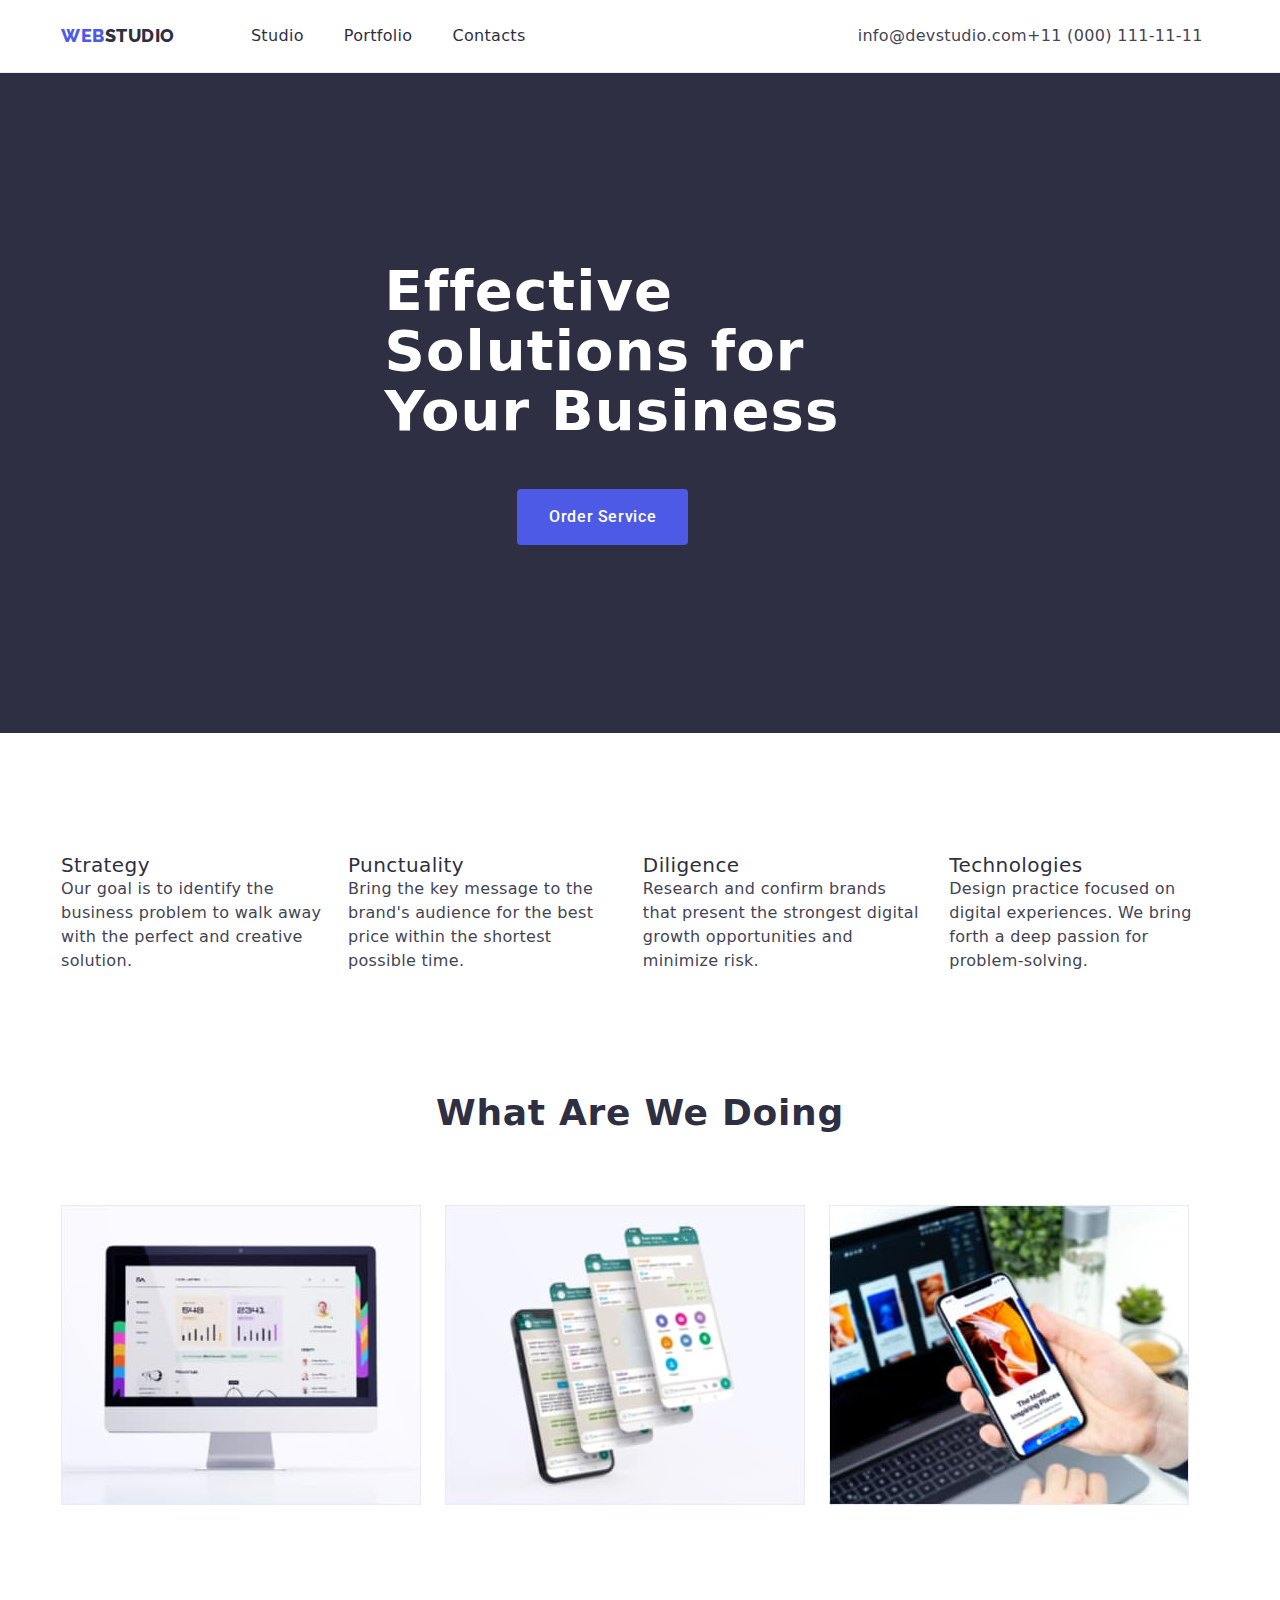
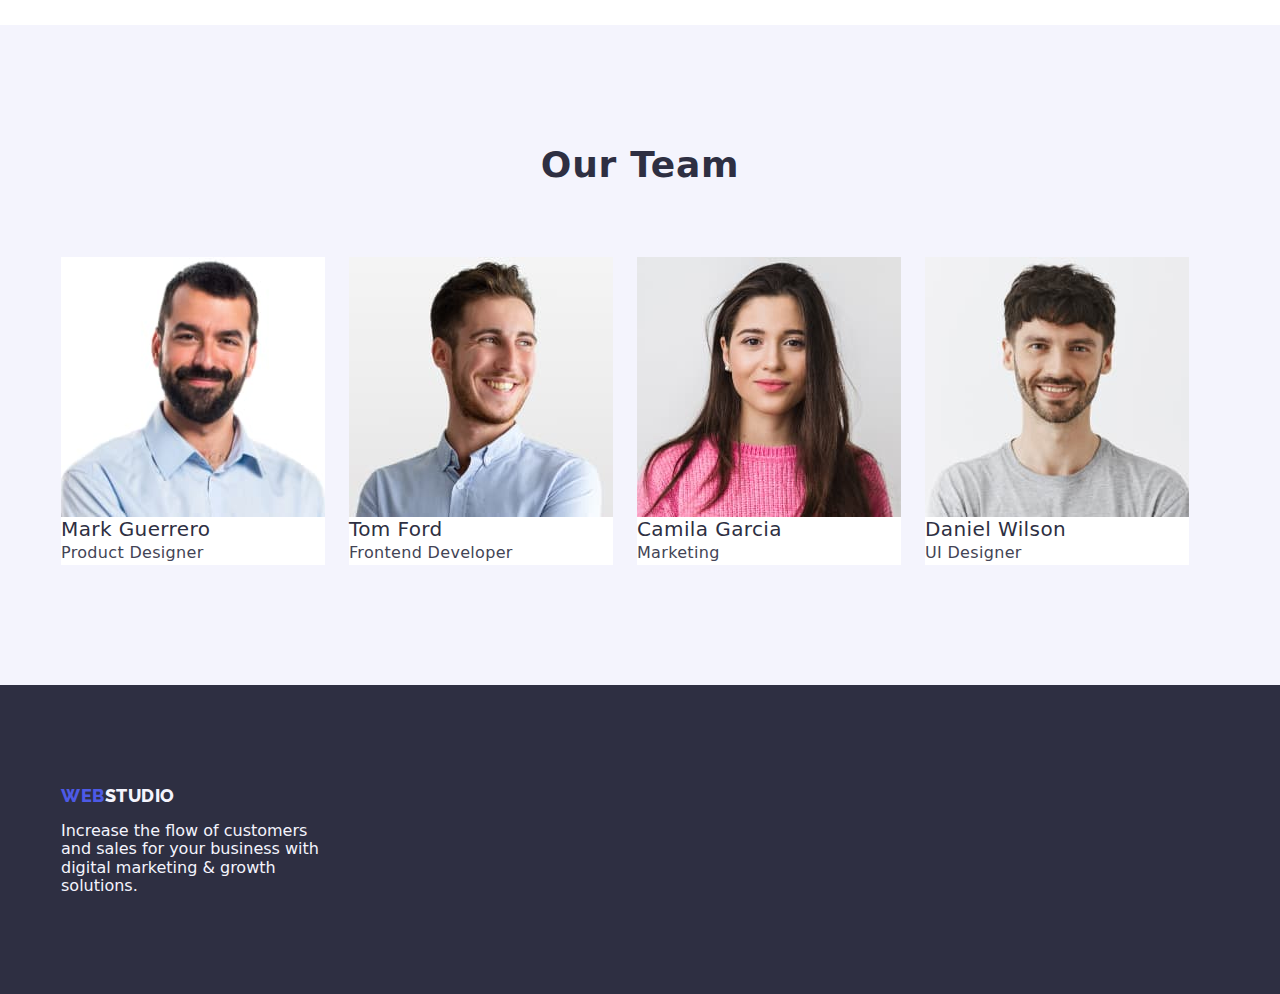
==== commit 9eb7dabc: "edin index portfolio styles" ====
--- a/index.html
+++ b/index.html
@@ -12,29 +12,31 @@
     <link href="https://fonts.googleapis.com/css2?family=Raleway:wght@800&family=Roboto:wght@400;500;700;900&display=swap" rel="stylesheet">
 
     <link rel="stylesheet" href="./css/styles.css">
-    <link rel="stylesheet" href="node_modules/modern-normalize/modern-normalize.css">
+    <link rel="stylesheet" href="https://cdn.jsdelivr.net/npm/modern-normalize@1.1.0/modern-normalize.css">
 </head>
 
-<body class="container">
+<body>
     
     <header class="page-header">
-        <nav class="main-nav">
-            <a class="logo-link link" href="./index.html">Web<span style="color: #2e2f42;">Studio</span></a>
+        <div class="container main-nav">
+            <nav class="main-nav">
+                <a class="logo-link link" href="./index.html">Web<span style="color: #2e2f42;">Studio</span></a>
 
-            <ul class="menu-list list">
-                <li class="menu-item"><a class="link menu-link" href="./index.html">Studio</a></li>
-                <li class="menu-item"><a class="link menu-link" href="./portfolio.html">Portfolio</a></li>
-                <li class="menu-item"><a class="link menu-link" href="">Contacts</a></li>
-            </ul>
-        </nav>
+                <ul class="menu-list list">
+                    <li class="menu-item"><a class="link menu-link" href="./index.html">Studio</a></li>
+                    <li class="menu-item"><a class="link menu-link" href="./portfolio.html">Portfolio</a></li>
+                    <li class="menu-item"><a class="link menu-link" href="">Contacts</a></li>
+                </ul>
+            </nav>
 
-        <address class="addres-list"> 
-            <ul class="list-adress list">
-                <li><a class="link link-addres"  href="mailto:info@devstudio.com">info@devstudio.com</a></li>
-                <li><a class="link link-addres" href="tel:+110001111111">+11 (000) 111-11-11</a></li>
-            </ul>
-        </address>
+            <address class="addres-list"> 
+                <ul class="list-adress list">
+                    <li><a class="link link-addres"  href="mailto:info@devstudio.com">info@devstudio.com</a></li>
+                    <li><a class="link link-addres" href="tel:+110001111111">+11 (000) 111-11-11</a></li>
+                </ul>
+            </address>
             
+        </div>
 
     </header>
 
@@ -42,85 +44,95 @@
 
             
             <section class="hero">
-                <h1 class="main-title">Effective Solutions for Your Business</h1>
-                <button type="button" class="order-btn">Order Service</button>
+                <div class="container">
+                    <h1 class="main-title">Effective Solutions for Your Business</h1>
+                    <button type="button" class="order-btn">Order Service</button>
+                </div>
             </section>
             
 
             <section class="section-list">
-                <h2 class="sub-title" hidden>features</h2>
-                <ul class="list future-list">
-            
-                    <li class="future-list-item">
-                        <h3 class="sub-title-text">Strategy</h3>
-                        <p class="par">Our goal is to identify the business problem to walk away with the perfect and creative solution.</p>
-                    </li>
+                <div class="container">
 
-                    <li class="future-list-item">
-                        <h3 class="sub-title-text">Punctuality</h3>
-                        <p class="par">Bring the key message to the brand's audience for the best price within the shortest possible time.</p>
-                    </li>
+                    <h2 class="sub-title" hidden>features</h2>
+                    <ul class="list future-list">
+                
+                        <li class="future-list-item">
+                            <h3 class="sub-title-text">Strategy</h3>
+                            <p class="par">Our goal is to identify the business problem to walk away with the perfect and creative solution.</p>
+                        </li>
 
-                    <li class="future-list-item">
-                        <h3 class="sub-title-text">Diligence</h3>
-                        <p class="par">Research and confirm brands that present the strongest digital growth opportunities and minimize risk.</p>
-                    </li>
+                        <li class="future-list-item">
+                            <h3 class="sub-title-text">Punctuality</h3>
+                            <p class="par">Bring the key message to the brand's audience for the best price within the shortest possible time.</p>
+                        </li>
 
-                    <li class="future-list-item">
-                        <h3 class="sub-title-text">Technologies</h3>
-                        <p class="par">Design practice focused on digital experiences. We bring forth a deep passion for problem-solving.</p>
-                    </li>
-                </ul>
+                        <li class="future-list-item">
+                            <h3 class="sub-title-text">Diligence</h3>
+                            <p class="par">Research and confirm brands that present the strongest digital growth opportunities and minimize risk.</p>
+                        </li>
 
+                        <li class="future-list-item">
+                            <h3 class="sub-title-text">Technologies</h3>
+                            <p class="par">Design practice focused on digital experiences. We bring forth a deep passion for problem-solving.</p>
+                        </li>
+                    </ul>
+                </div>
             </section>
 
                 
             <section class="pic-section">
+                <div class="container">
 
-                <h2 class="sub-title sub-title-pic">What are we doing</h2>
+                    <h2 class="sub-title sub-title-pic">What are we doing</h2>
 
-                <ul class="list pic-list">
-                    <li class="pic-list-item"><img src="./images/main/monitor.jpg" alt="monitor" width="360"></li>
-                    <li class="pic-list-item"><img src="./images/main/phones.jpg" alt="screen" width="360"></li>
-                    <li class="pic-list-item"><img src="./images/main/phone.jpg" alt="phone" width="360"></li>
-                </ul>
+                    <ul class="list pic-list">
+                        <li class="pic-list-item"><img src="./images/main/monitor.jpg" alt="monitor" width="360" height="300"></li>
+                        <li class="pic-list-item"><img src="./images/main/phones.jpg" alt="screen" width="360" height="300"></li>
+                        <li class="pic-list-item"><img src="./images/main/phone.jpg" alt="phone" width="360" height="300"></li>
+                    </ul>
+                </div>
             </section>
 
             <section class="section-team">
-                <h2 class="sub-title sub-title-team" >Our Team</h2>
+                <div class="container">
+                    <h2 class="sub-title sub-title-team" >Our Team</h2>
 
-                <ul class="list list-team">
+                    <ul class="list list-team">
 
-                    <li class="list-team-item">
-                        <img src="./images/main/mark.jpg" alt="mark" width="264">
-                        <h3 class="sub-title-text">Mark Guerrero</h3>
-                        <p class="par">Product Designer</p>
-                    </li>
+                        <li class="list-team-item">
+                            <img src="./images/main/mark.jpg" alt="mark" width="264">
+                            <h3 class="sub-title-text">Mark Guerrero</h3>
+                            <p class="par">Product Designer</p>
+                        </li>
 
-                    <li class="list-team-item">
-                        <img src="./images/main/tom.jpg" alt="tom" width="264">
-                        <h3 class="sub-title-text">Tom Ford</h3>
-                        <p class="par">Frontend Developer</p>
-                    </li>
+                        <li class="list-team-item">
+                            <img src="./images/main/tom.jpg" alt="tom" width="264">
+                            <h3 class="sub-title-text">Tom Ford</h3>
+                            <p class="par">Frontend Developer</p>
+                        </li>
 
-                    <li class="list-team-item">
-                        <img src="./images/main/camila.jpg" alt="camila" width="264">
-                        <h3 class="sub-title-text">Camila Garcia</h3>
-                        <p class="par">Marketing</p>
-                    </li>
+                        <li class="list-team-item">
+                            <img src="./images/main/camila.jpg" alt="camila" width="264">
+                            <h3 class="sub-title-text">Camila Garcia</h3>
+                            <p class="par">Marketing</p>
+                        </li>
 
-                    <li class="list-team-item">
-                        <img src="./images/main/daniel.jpg" alt="daniel" width="264">
-                        <h3 class="sub-title-text">Daniel Wilson</h3>
-                        <p class="par">UI Designer</p>
-                    </li>
-                </ul>
+                        <li class="list-team-item">
+                            <img src="./images/main/daniel.jpg" alt="daniel" width="264">
+                            <h3 class="sub-title-text">Daniel Wilson</h3>
+                            <p class="par">UI Designer</p>
+                        </li>
+                    </ul>
+                </div>
             </section>
         </main>
 
-        <footer class="foot">           
+        <footer class="foot">
+            <div class="container">          
                 <a class="logo-link link logo-link-footer" href="./index.html">Web<span class="logotext">Studio</span></a>
                 <p class="par-f">Increase the flow of customers and sales for your business with digital marketing & growth solutions.</p>
+            </div>
         </footer>
 </body>
 </html>
--- a/css/styles.css
+++ b/css/styles.css
@@ -1,14 +1,36 @@
+h1,
+h2,
+h3,
+h4,
+p {
+    margin-top: 0;
+    margin-bottom: 0;
+}
+
+ul,ol {
+    margin-top: 0;
+    margin-bottom: 0;
+    padding-left: 0;
+}
+
+img {
+    display: block;
+}
+
 .list {
     list-style: none;
+    margin: 0px;
+    padding: 0px;
 } 
 
 .link {
-text-decoration: none;
+    text-decoration: none;
 }
 
 .container {
-height: 1158px;
-
+    width: 1158px;
+    margin-left: auto;
+    margin-right: auto;
 }
 
 body {
@@ -19,11 +41,14 @@
 .page-header { 
     display: flex;
     align-items: center;
+    padding-top: 24px;
+    padding-bottom: 24px;  
+    border-bottom: 1px solid #E7E9FC;
 }
 
 .main-nav {
     display: flex;
-    
+    align-items: center;
 }
 
 
@@ -36,11 +61,6 @@
     letter-spacing: 0.03em;
     text-transform: uppercase;
     color: #4D5AE5;
-    width: 115px;
-    height: 24px;
-    margin: 24px 0px 24px 156px;
-    margin-right: 76px;
-    margin-left: 156px;
 }
 
 .logo-text {
@@ -49,12 +69,9 @@
 
 .menu-list {
     display: flex;
-    margin: auto;
-    width: 261px;
-    height: 24px;
-    padding: 24px 0px 24px 76px;
     align-self: center;
-    }
+    margin-left: 76px;
+}
 
 
 .menu-item {
@@ -81,7 +98,7 @@
 
 .addres-list {
     font-style: normal;
-    display: flex;    
+    display: flex;
     margin-left: 332px;
 }
 
@@ -95,7 +112,6 @@
     line-height: 1.5;
     letter-spacing: 0.02em;
     color: #434455;
-    ;
 }
 
 .link-addres:hover,
@@ -105,34 +121,31 @@
 
 .hero {
     background-color: #2e2f42;
-    height: 600px;
-    width: 1440px;
-
 }
 
 .main-title {
     font-size: 56px;
     line-height: 1.07;
-    text-align: center;
     letter-spacing: 0.02em;
     color: #ffffff;
-    height: 120px;
-    width: 496px;
+    width: 511px;
+    margin: 0 auto 48px;
     padding-top: 188px;
-    padding-left: 472px;
 }
 
 .order-btn {
     font-family: "Roboto", sans-serif;
+    background-color: #4D5AE5;
     font-weight: 500;
     font-size: 16px;
     line-height: 1.5;
     letter-spacing: 0.04em;
     color: #ffffff;
     cursor: pointer;
-    background: #4D5AE5;
-    margin-top: 48px;
-    margin-left: 636px;
+    padding: 16px 32px 16px 32px ;
+    border-radius: 4px;
+    border: 0px;    
+    margin: 0px 456px 188px 456px;
 }
 
 .order-btn:hover,
@@ -141,10 +154,7 @@
 }
 
 .section-list {
-    padding-left: 156px;
-    padding-top: 120px;
-    height: 104px;
-    width: 1128px;
+margin-top: 120px;
 }
 
 .future-list {
@@ -152,7 +162,6 @@
 }
 
 .future-list-item {
-    width: 264px;
 }
 
 .future-list-item:not(:last-child) {
@@ -160,9 +169,9 @@
 }
 
 .pic-section {
-    height: 412px;
-    width: 1128px;
-    padding-top: 120px;
+    margin-top: 120px;
+    margin-left: auto;
+    margin-right: auto;
 }
 
 
@@ -176,8 +185,8 @@
     }
 
 .sub-title-pic {
-    width: 324px;
-    margin-left: 559px;
+    margin-left: auto;
+    margin-right: auto;
 }
 
 .sub-title-text {
@@ -192,12 +201,10 @@
 .pic-list{
     display: flex;
     margin-top: 72px;
-    padding-left: 156px;
 }
 
 .pic-list-item {
-    width: 360px;
-    height: 300px;
+
 }
 
 .pic-list-item:not(:last-child) {
@@ -214,21 +221,17 @@
 
 .section-team {
     background-color: #F4F4FD;
-    width: 1440px;
-    height: 732px;
+    margin-top: 120px;
+    padding-bottom: 120px;
 }
 
 .sub-title-team {
-    height: 40px;
-    width: 163px;
     padding-top: 120px;
-    padding-left: 639px;
 }
 
 .list-team {
     display: flex;
-    padding-left: 156px;
-    margin: 0px;
+    margin-top: 72px;
 }
 
 .list-team-item {
@@ -241,16 +244,13 @@
     margin-right: 24px;
 }
 
-.foot {
+.foot {    
+    padding-top: 100px;
+    padding-bottom: 100px;
     background-color: #2e2f42;
-    width: 1440px;
-    height: 310px;
-    padding-top: 100px;
 }
 
 .logo-link-footer {
-    margin-left: 156px;
-    margin-top: 100px;
     height: auto;
     width: auto;
 }
@@ -263,12 +263,7 @@
     color: #f4f4fd;
     width: 264px;
     height: 72px;
-    margin-left: 156px;
     margin-top: 16px;
-}
-
-.main-port {
-
 }
 
 .but-port {
@@ -280,6 +275,13 @@
     color: #4d5ae5;
     cursor: pointer;
     background-color: #F4F4FD;
+    border-radius: 4px;
+    border: 1px solid #E7E9FC;
+    padding: 12px 24px 12px 24px;
+}
+
+.main-port {
+    padding-bottom: 120px;
 }
 
 .but-port:hover,
@@ -287,3 +289,41 @@
     color: #FFFFFF;
     background-color: #404BBF;
 }
+
+.button-list {
+    display: flex;
+    padding-top: 96px;
+    padding-bottom: 72px;
+    margin-left: 281px;
+    margin-right: 281px;
+}
+
+.link-buttons:not(:last-child) {
+    margin-right: 24px;
+}
+
+.list-port {
+    display: flex;
+    flex-wrap: wrap;
+    justify-content: space-between;    
+}
+
+.par-port {
+    padding-left: 16px;
+    padding-top: 8px;
+    padding-bottom: 32px;
+    border-bottom : 1px solid #E7E9FC;
+    border-left: 1px solid #E7E9FC;
+    border-right: 1px solid #E7E9FC;
+}
+
+.sub-title-port {
+    padding-left: 16px;
+    padding-top: 32px;
+    border-left: 1px solid #E7E9FC;
+    border-right: 1px solid #E7E9FC;
+}
+
+.link-port:not(:nth-last-child(-n + 3)) {
+    margin-bottom: 48px;
+}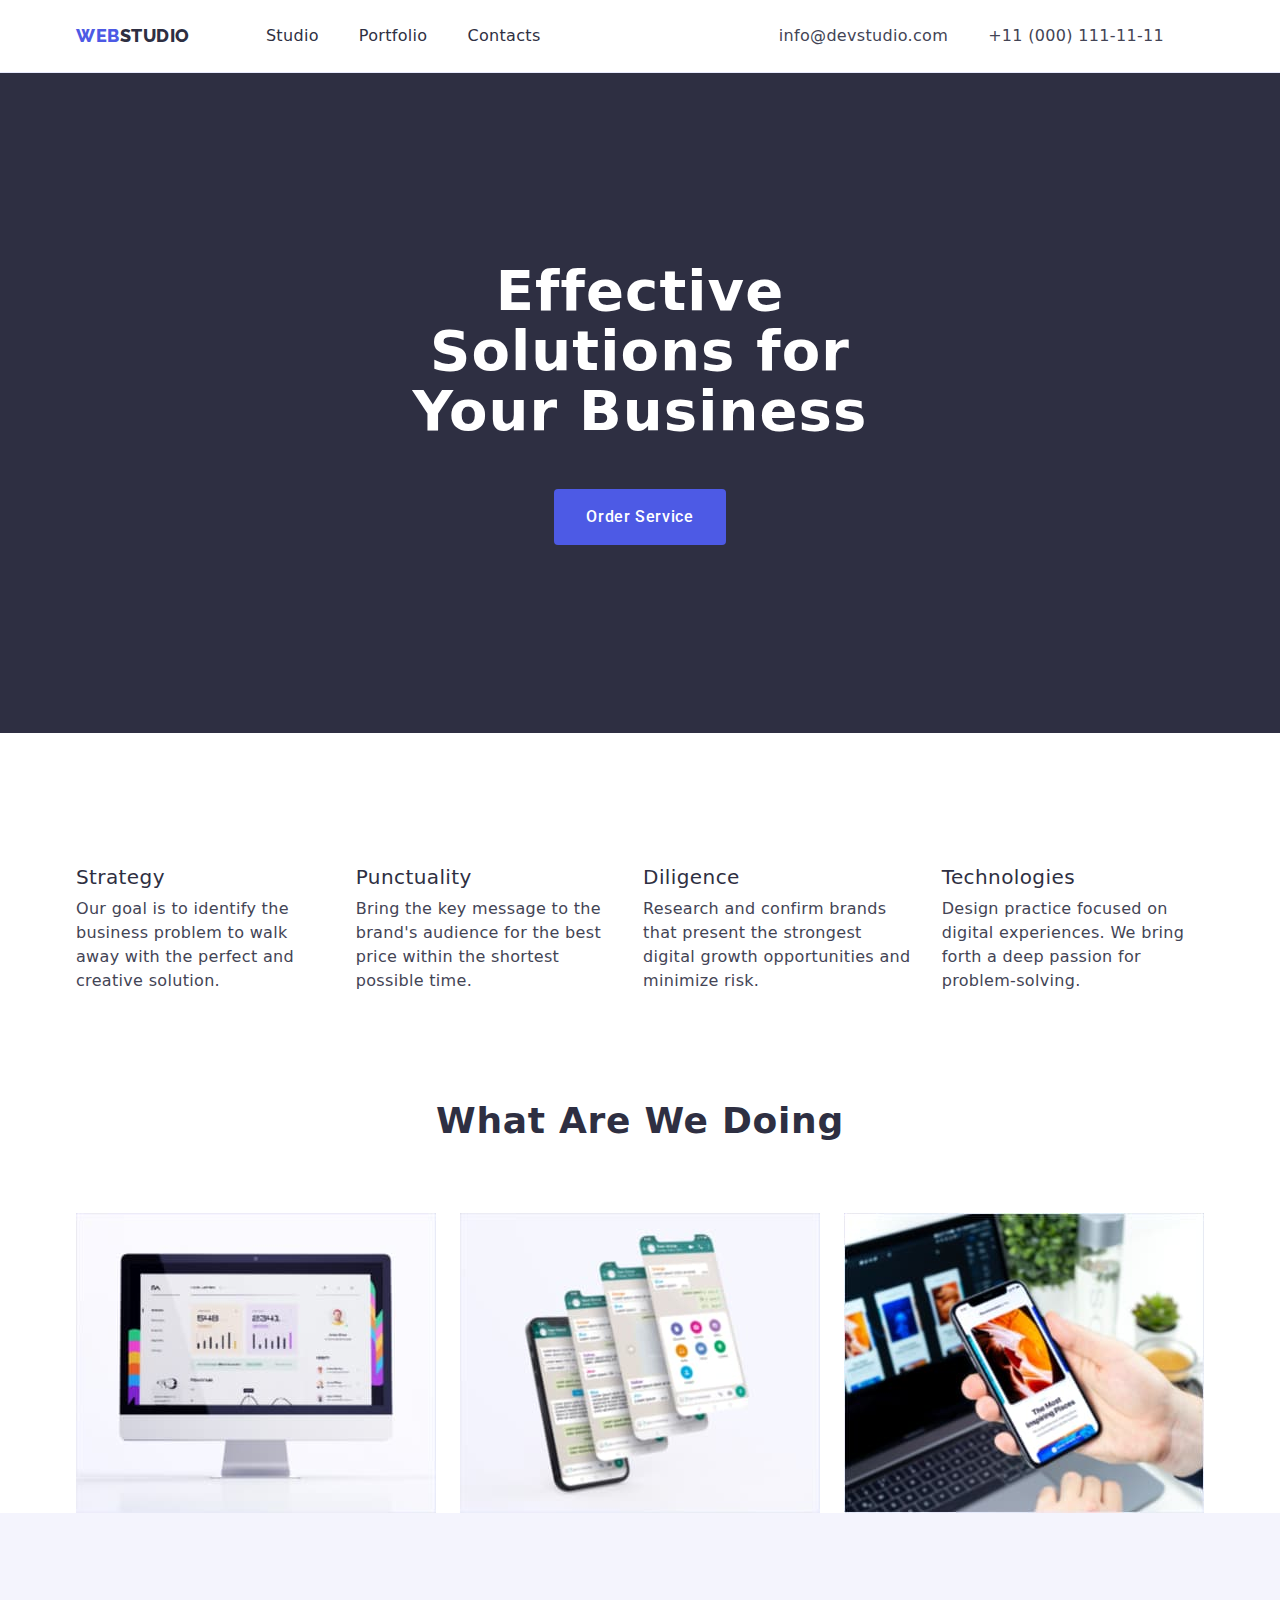
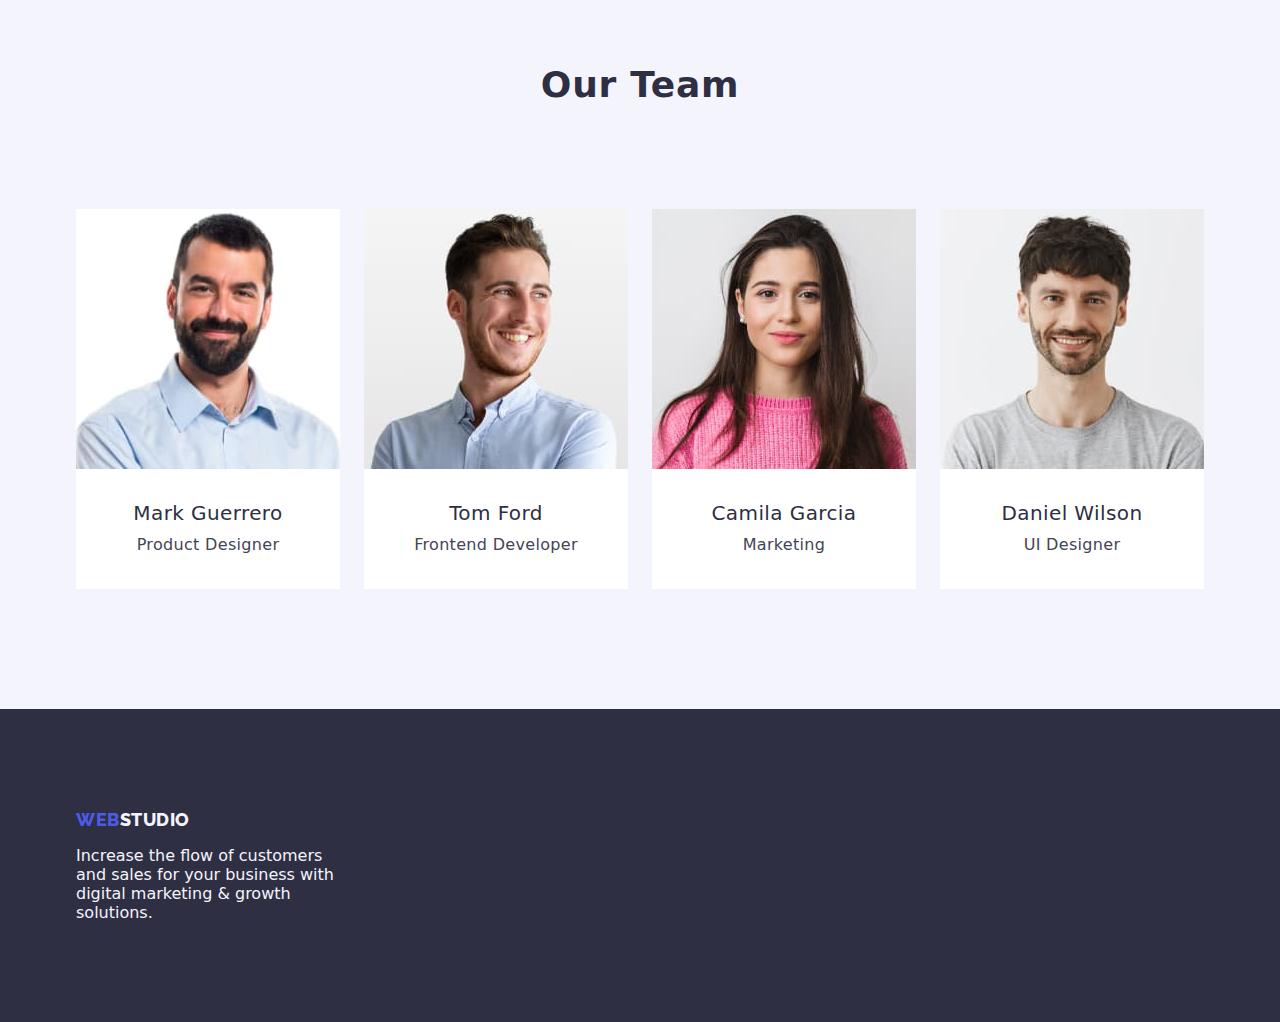
==== commit 2f9a106a: "edit index portfolio styles" ====
--- a/index.html
+++ b/index.html
@@ -102,26 +102,34 @@
 
                         <li class="list-team-item">
                             <img src="./images/main/mark.jpg" alt="mark" width="264">
-                            <h3 class="sub-title-text">Mark Guerrero</h3>
-                            <p class="par">Product Designer</p>
+                            <div class="sub-title-team">
+                                <h3 class="sub-title-text">Mark Guerrero</h3>                            
+                                <p class="par">Product Designer</p>
+                            </div>
                         </li>
 
                         <li class="list-team-item">
                             <img src="./images/main/tom.jpg" alt="tom" width="264">
-                            <h3 class="sub-title-text">Tom Ford</h3>
-                            <p class="par">Frontend Developer</p>
+                            <div class="sub-title-team">
+                                <h3 class="sub-title-text">Tom Ford</h3>                            
+                                <p class="par">Frontend Developer</p>
+                            </div>
                         </li>
 
                         <li class="list-team-item">
                             <img src="./images/main/camila.jpg" alt="camila" width="264">
-                            <h3 class="sub-title-text">Camila Garcia</h3>
-                            <p class="par">Marketing</p>
+                            <div class="sub-title-team">
+                                <h3 class="sub-title-text">Camila Garcia</h3>
+                                <p class="par">Marketing</p>
+                            </div>
                         </li>
 
                         <li class="list-team-item">
                             <img src="./images/main/daniel.jpg" alt="daniel" width="264">
-                            <h3 class="sub-title-text">Daniel Wilson</h3>
-                            <p class="par">UI Designer</p>
+                            <div class="sub-title-team">
+                                <h3 class="sub-title-text">Daniel Wilson</h3>                            
+                                <p class="par">UI Designer</p>
+                            </div>
                         </li>
                     </ul>
                 </div>
--- a/css/styles.css
+++ b/css/styles.css
@@ -31,6 +31,9 @@
     width: 1158px;
     margin-left: auto;
     margin-right: auto;
+    padding-left: 15px;
+    padding-right: 15px;
+
 }
 
 body {
@@ -49,6 +52,7 @@
 .main-nav {
     display: flex;
     align-items: center;
+    margin-right: auto;
 }
 
 
@@ -71,6 +75,7 @@
     display: flex;
     align-self: center;
     margin-left: 76px;
+    
 }
 
 
@@ -99,7 +104,6 @@
 .addres-list {
     font-style: normal;
     display: flex;
-    margin-left: 332px;
 }
 
 .list-adress {
@@ -112,6 +116,7 @@
     line-height: 1.5;
     letter-spacing: 0.02em;
     color: #434455;
+    margin-right: 40px;
 }
 
 .link-addres:hover,
@@ -121,6 +126,9 @@
 
 .hero {
     background-color: #2e2f42;
+    padding-top: 188px;
+    padding-bottom: 188px;
+    text-align: center;
 }
 
 .main-title {
@@ -130,7 +138,6 @@
     color: #ffffff;
     width: 511px;
     margin: 0 auto 48px;
-    padding-top: 188px;
 }
 
 .order-btn {
@@ -145,7 +152,6 @@
     padding: 16px 32px 16px 32px ;
     border-radius: 4px;
     border: 0px;    
-    margin: 0px 456px 188px 456px;
 }
 
 .order-btn:hover,
@@ -154,7 +160,7 @@
 }
 
 .section-list {
-margin-top: 120px;
+padding-top: 132px;
 }
 
 .future-list {
@@ -169,9 +175,7 @@
 }
 
 .pic-section {
-    margin-top: 120px;
-    margin-left: auto;
-    margin-right: auto;
+    padding-top: 108px;
 }
 
 
@@ -195,7 +199,7 @@
     line-height: 1.2;
     letter-spacing: 0.02em;
     color: #2e2f42;
-    
+    margin-bottom: 8px;
 }
 
 .pic-list{
@@ -221,12 +225,14 @@
 
 .section-team {
     background-color: #F4F4FD;
-    margin-top: 120px;
     padding-bottom: 120px;
+    padding-top: 120px;
 }
 
 .sub-title-team {
-    padding-top: 120px;
+    padding-top: 32px;
+    padding-bottom: 32px;
+    text-align: center;
 }
 
 .list-team {
@@ -262,8 +268,8 @@
 .par-f {
     color: #f4f4fd;
     width: 264px;
-    height: 72px;
     margin-top: 16px;
+    line-height: normal;
 }
 
 .but-port {
@@ -292,34 +298,36 @@
 
 .button-list {
     display: flex;
-    padding-top: 96px;
-    padding-bottom: 72px;
-    margin-left: 281px;
-    margin-right: 281px;
+    margin-top: 96px;
+    margin-bottom: 72px;
+    justify-content: center;
 }
 
 .link-buttons:not(:last-child) {
     margin-right: 24px;
 }
 
+.link-list-port{
+    border-bottom: 1px solid #E7E9FC;
+    border-left: 1px solid #E7E9FC;
+    border-right: 1px solid #E7E9FC;
+}
+
 .list-port {
     display: flex;
     flex-wrap: wrap;
-    justify-content: space-between;    
+    gap: 48px 24px;
 }
 
 .par-port {
     padding-left: 16px;
-    padding-top: 8px;
     padding-bottom: 32px;
-    border-bottom : 1px solid #E7E9FC;
-    border-left: 1px solid #E7E9FC;
-    border-right: 1px solid #E7E9FC;
 }
 
 .sub-title-port {
     padding-left: 16px;
     padding-top: 32px;
+    margin-bottom: 8px;
     border-left: 1px solid #E7E9FC;
     border-right: 1px solid #E7E9FC;
 }
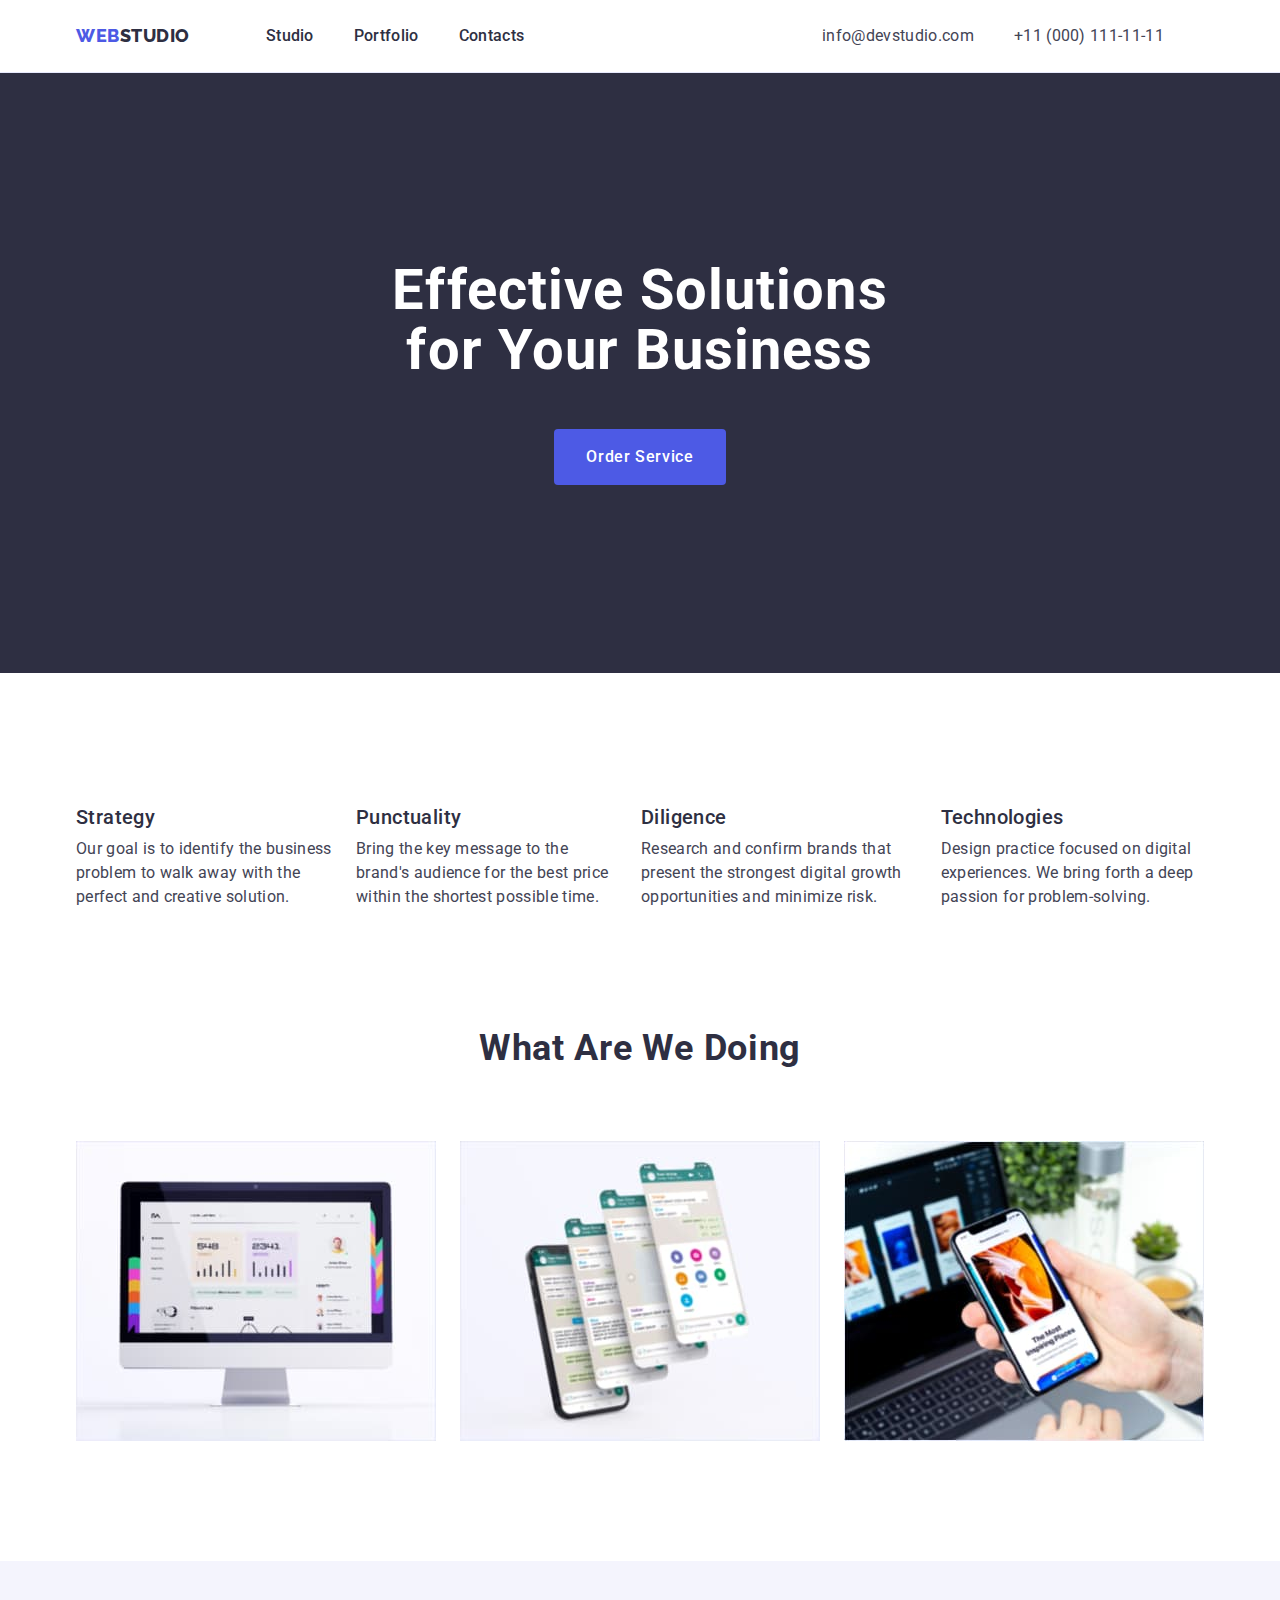
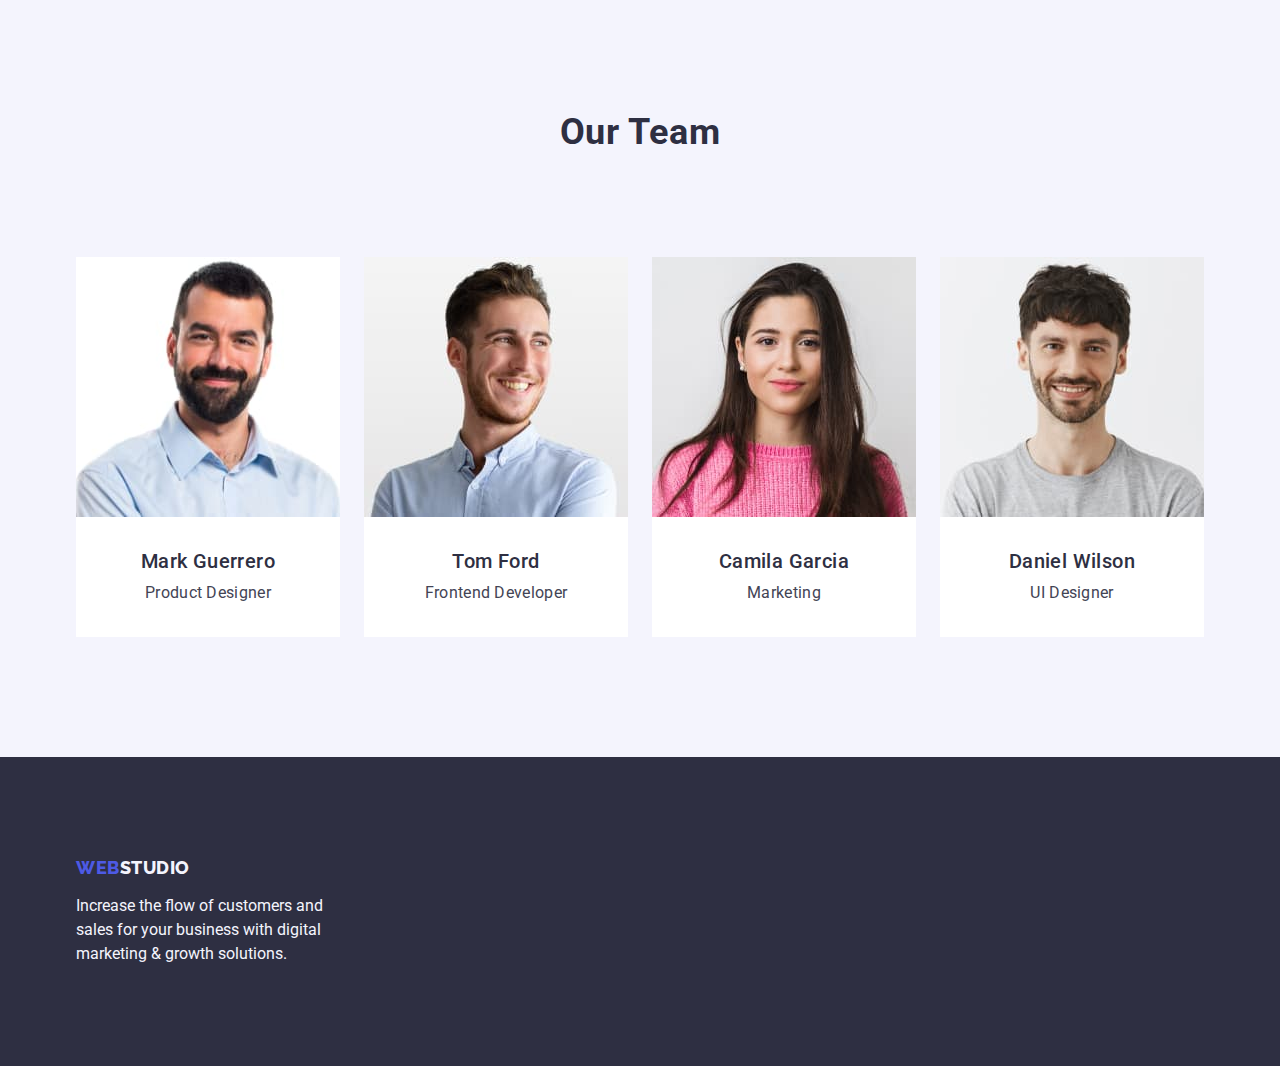
==== commit 12a33e5c: "edit styles index portfolio" ====
--- a/index.html
+++ b/index.html
@@ -10,9 +10,8 @@
     <link rel="preconnect" href="https://fonts.googleapis.com">
     <link rel="preconnect" href="https://fonts.gstatic.com" crossorigin>
     <link href="https://fonts.googleapis.com/css2?family=Raleway:wght@800&family=Roboto:wght@400;500;700;900&display=swap" rel="stylesheet">
-
+    <link rel="stylesheet" href="https://cdn.jsdelivr.net/npm/modern-normalize@1.1.0/modern-normalize.css">
     <link rel="stylesheet" href="./css/styles.css">
-    <link rel="stylesheet" href="https://cdn.jsdelivr.net/npm/modern-normalize@1.1.0/modern-normalize.css">
 </head>
 
 <body>
--- a/css/styles.css
+++ b/css/styles.css
@@ -167,15 +167,13 @@
     display: flex;
 }
 
-.future-list-item {
-}
-
 .future-list-item:not(:last-child) {
     margin-right: 24px;
 }
 
 .pic-section {
-    padding-top: 108px;
+    padding-top: 120px;
+    padding-bottom: 120px;
 }
 
 
@@ -207,10 +205,6 @@
     margin-top: 72px;
 }
 
-.pic-list-item {
-
-}
-
 .pic-list-item:not(:last-child) {
     margin-right: 24px;
 }
@@ -269,7 +263,7 @@
     color: #f4f4fd;
     width: 264px;
     margin-top: 16px;
-    line-height: normal;
+    line-height: 1.5;
 }
 
 .but-port {
@@ -288,6 +282,7 @@
 
 .main-port {
     padding-bottom: 120px;
+    padding-top: 96px;
 }
 
 .but-port:hover,
@@ -298,7 +293,6 @@
 
 .button-list {
     display: flex;
-    margin-top: 96px;
     margin-bottom: 72px;
     justify-content: center;
 }
@@ -308,6 +302,7 @@
 }
 
 .link-list-port{
+    padding: 32px 16px;
     border-bottom: 1px solid #E7E9FC;
     border-left: 1px solid #E7E9FC;
     border-right: 1px solid #E7E9FC;
@@ -319,19 +314,7 @@
     gap: 48px 24px;
 }
 
-.par-port {
-    padding-left: 16px;
-    padding-bottom: 32px;
-}
-
 .sub-title-port {
-    padding-left: 16px;
-    padding-top: 32px;
     margin-bottom: 8px;
-    border-left: 1px solid #E7E9FC;
-    border-right: 1px solid #E7E9FC;
-}
-
-.link-port:not(:nth-last-child(-n + 3)) {
-    margin-bottom: 48px;
-}+}
+
